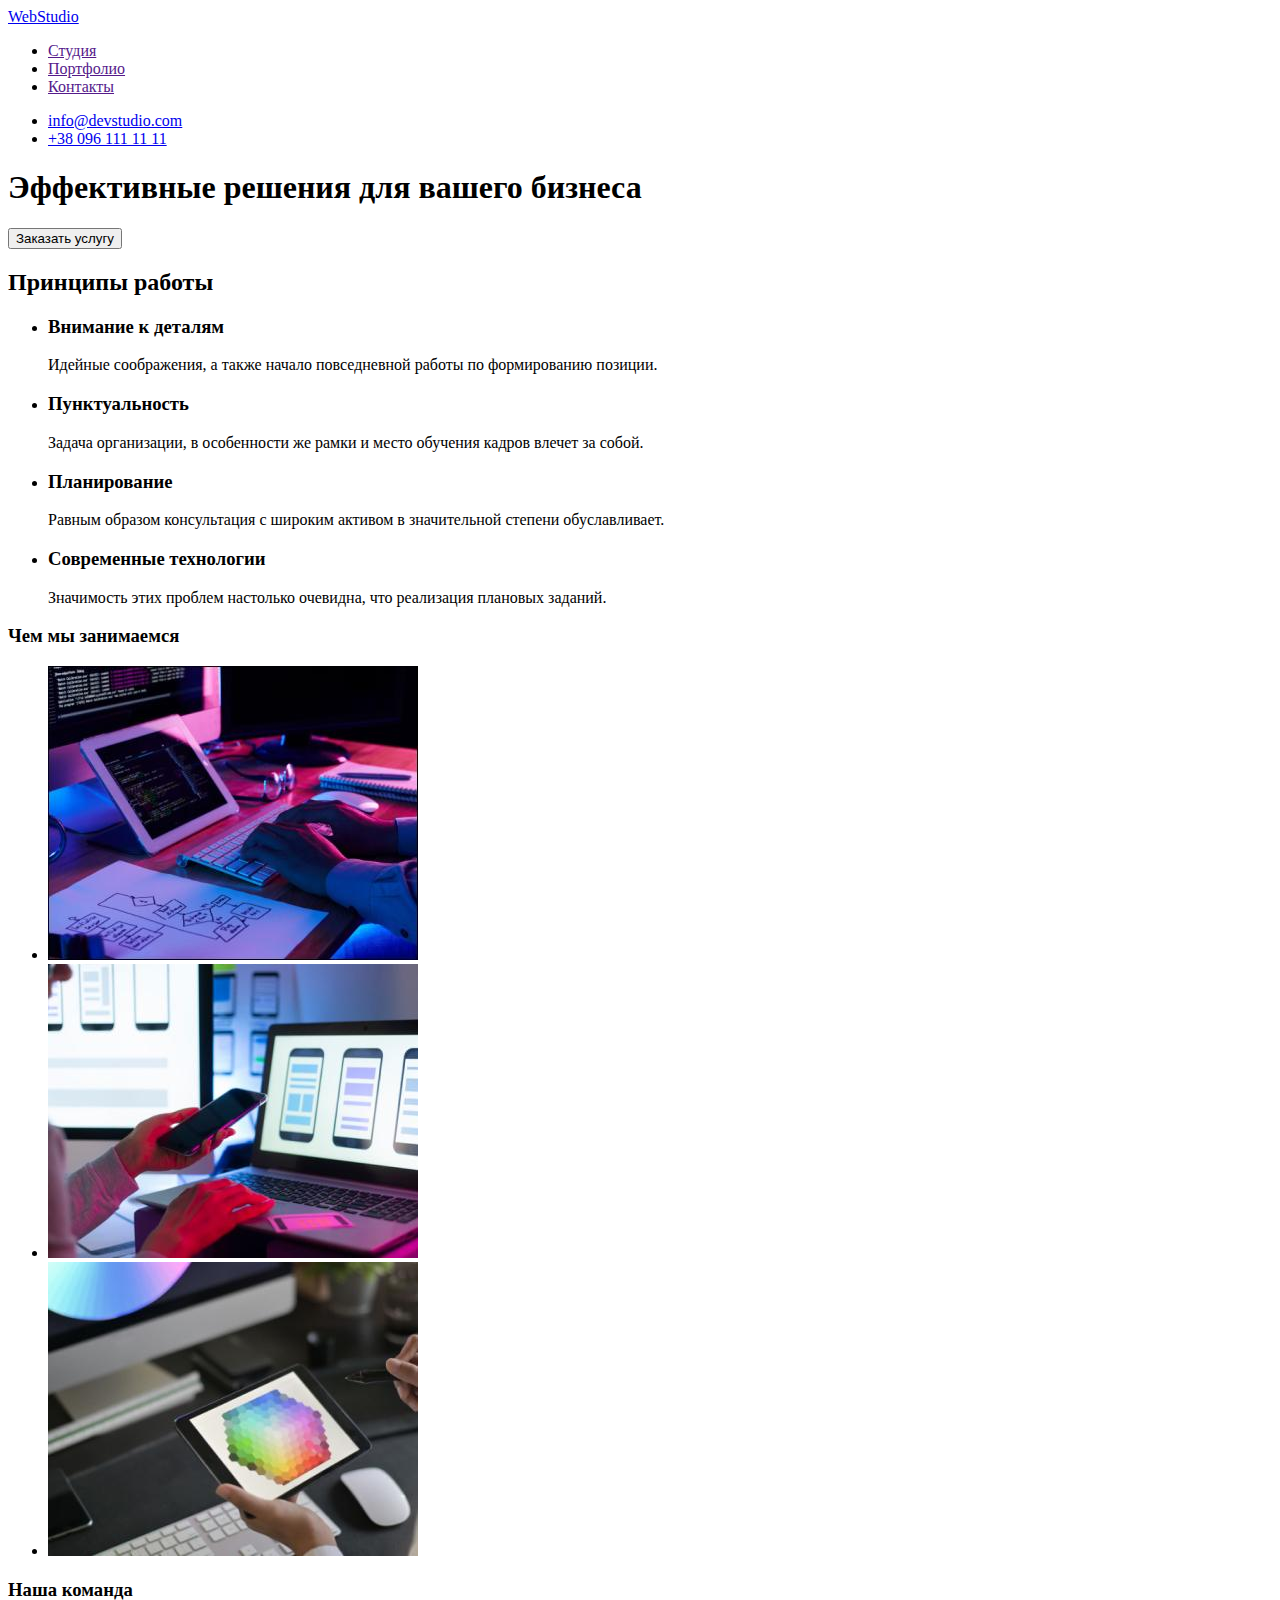
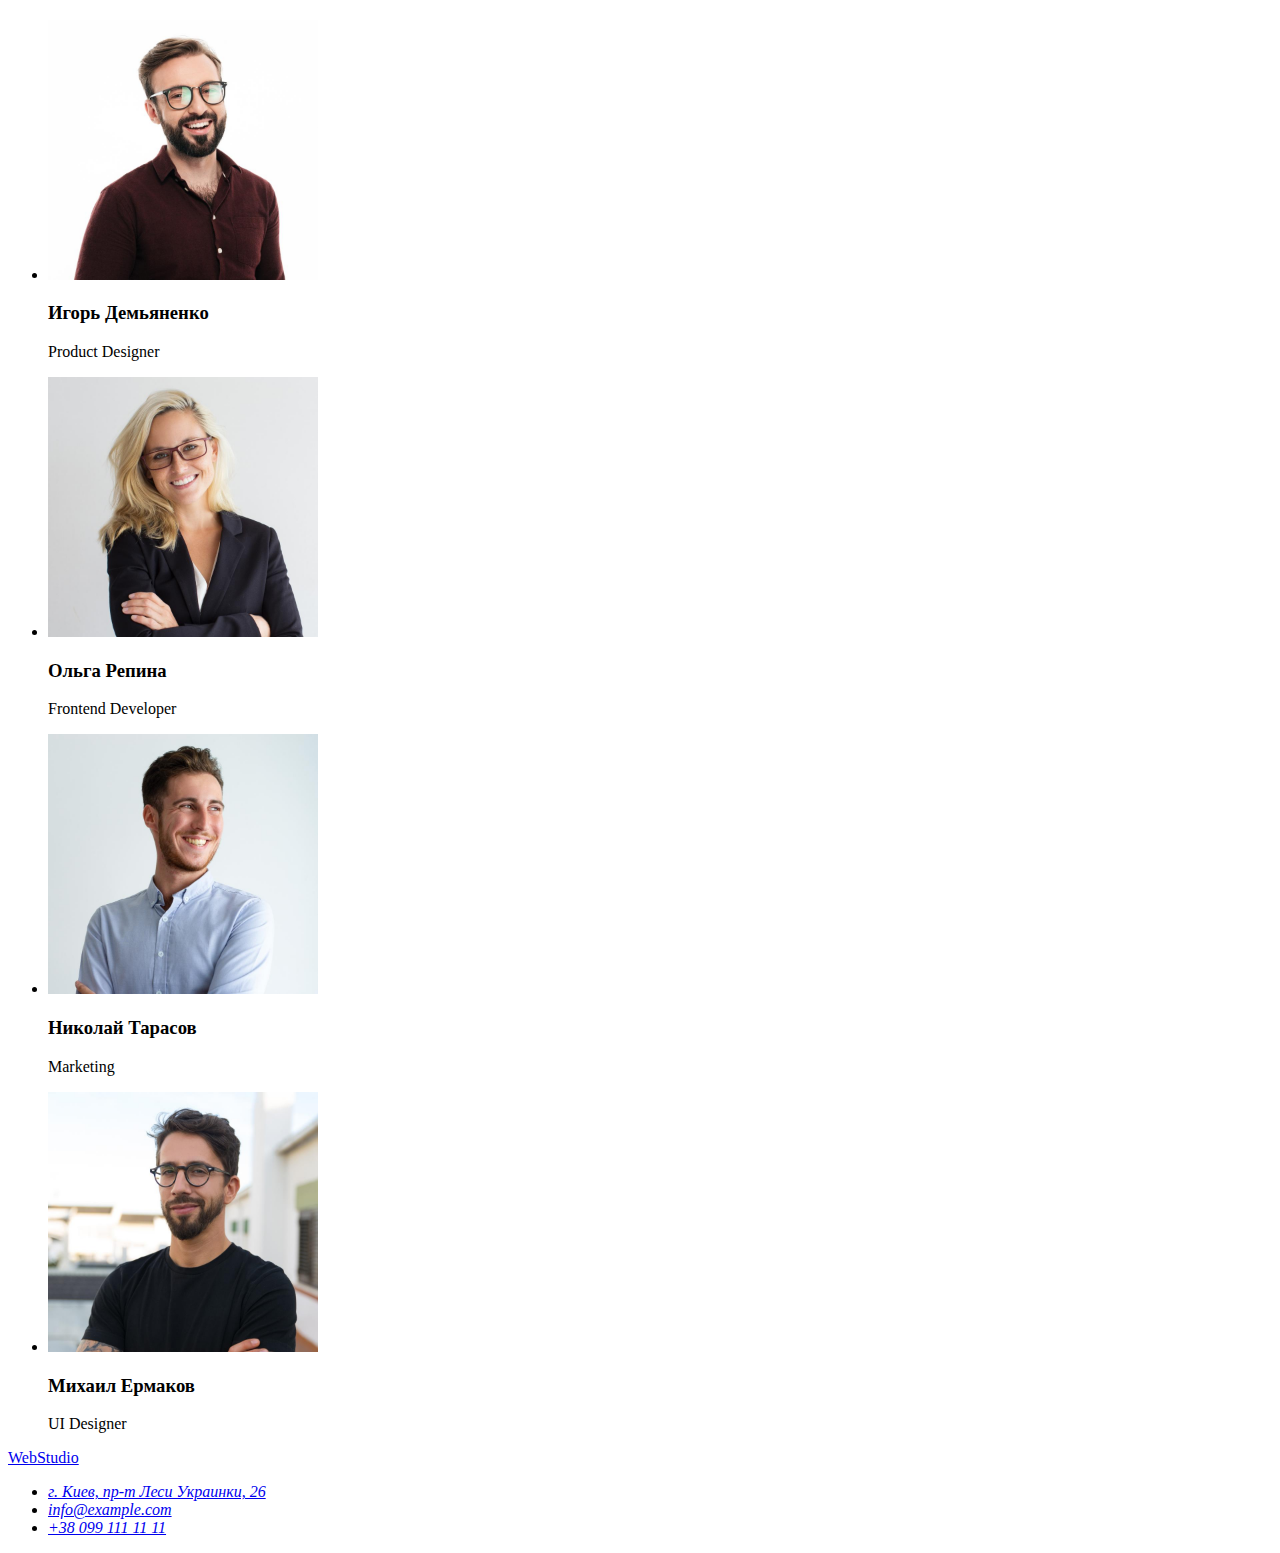
==== index.html @ 9451794c "Initial commit" ====
<!DOCTYPE html>
<html lang="rus">

<head>
    <meta http-equiv="X-UA-Compatible" content="IE=edge">
    <meta name="viewport" content="width=device-width, initial-scale=1.0">
    <meta charset="UTF-8">
    <title>goit-markup-hw-01</title>
</head>

<body>
    <!--Шапка-->
    <header>
        <nav>
            <a href="./index.html">WebStudio</a>
            <ul>
                <li><a href="">Студия</a></li>
                <li><a href="">Портфолио</a></li>
                <li><a href="">Контакты</a></li>
            </ul>
        </nav>

        <ul>
            <li><a href="mailto:info@devstudio.com">info@devstudio.com</a></li>
            <li><a href="tel:+380961111111">+38 096 111 11 11</a></li>
        </ul>
    </header>

    <main>
        <section>
            <h1>Эффективные решения для вашего бизнеса</h1>
            <button type="button">Заказать услугу</button>
        </section>

        <!-- качества -->

        <section>
            <h2>Принципы работы</h2>

            <ul>
                <li>
                    <h3>Внимание к деталям</h3>
                    <p>Идейные соображения, а также начало повседневной работы по формированию позиции.</p>
                </li>

                <li>
                    <h3>Пунктуальность</h3>
                    <p>Задача организации, в особенности же рамки и место обучения кадров влечет за собой.</p>
                </li>

                <li>
                    <h3>Планирование</h3>
                    <p>Равным образом консультация с широким активом в значительной степени обуславливает.</p>
                </li>

                <li>
                    <h3>Современные технологии</h3>
                    <p>Значимость этих проблем настолько очевидна, что реализация плановых заданий.</p>
                </li>

            </ul>
        </section>

        <!-- чем мы занимаемся -->
        <section>
            <h3>Чем мы занимаемся</h3>
            <ul>
                <li><img src="./images/img1.jpg" alt="веб приложения" width="370"> </li>
                <li><img src="./images/img2.jpg" alt="мобильные приложения" width="370"> </li>
                <li><img src="./images/img3.jpg" alt="дизайнерские решения" width="370"> </li>
            </ul>
        </section>

        <!-- наша команда -->
        <section>
            <h3>Наша команда</h3>
            <ul>
                <li>
                    <img src="./images/cardteam1.jpg" alt="Продукт дизайнер" width="270">
                    <h3>Игорь Демьяненко</h3>
                    <p>Product Designer</p>
                </li>

                <li>
                    <img src="./images/cardteam2.jpg" alt="Фронтэнд бэкэнд разработчик" width="270">
                    <h3>Ольга Репина</h3>
                    <p>Frontend Developer</p>
                </li>

                <li>
                    <img src="./images/cardteam3.jpg" alt="Маркетинг" width="270">
                    <h3>Николай Тарасов</h3>
                    <p>Marketing</p>
                </li>

                <li>
                    <img src="./images/cardteam4.jpg" alt="UI дизайнер" width="270">
                    <h3>Михаил Ермаков</h3>
                    <p>UI Designer</p>
                </li>
            </ul>
        </section>

    </main>
    <footer>
        <a href="./index.html">WebStudio</a>

        <address>
            <ul>
                <li><a href="https://goo.gl/maps/XhM94hMd3VPiRtqM8" target="_blank" rel="noreferrer noopener">г. Киев,
                        пр-т Леси Украинки, 26</a></li>
                <li><a href="mailto:info@example.com">info@example.com</a></li>
                <li><a href="tel:+380991111111">+38 099 111 11 11</a></li>
            </ul>
        </address>
    </footer>

</body>

</html>
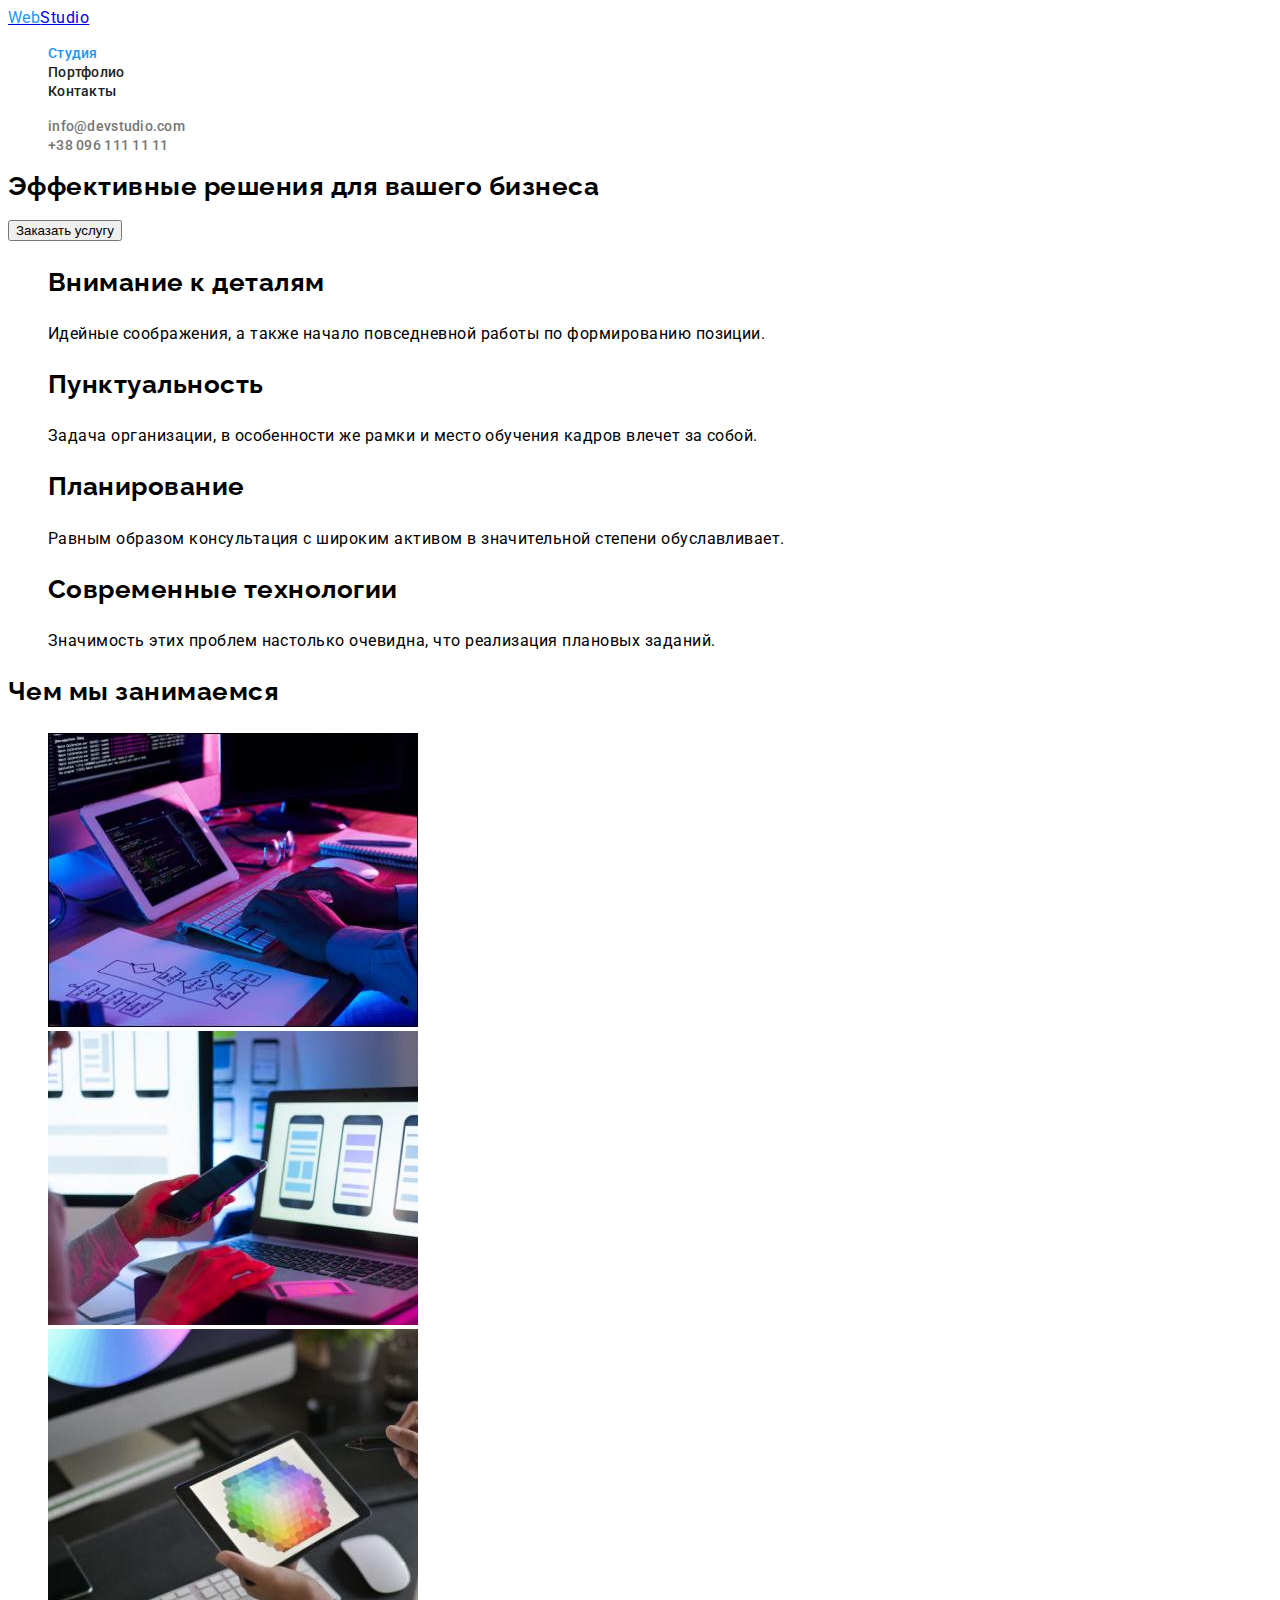
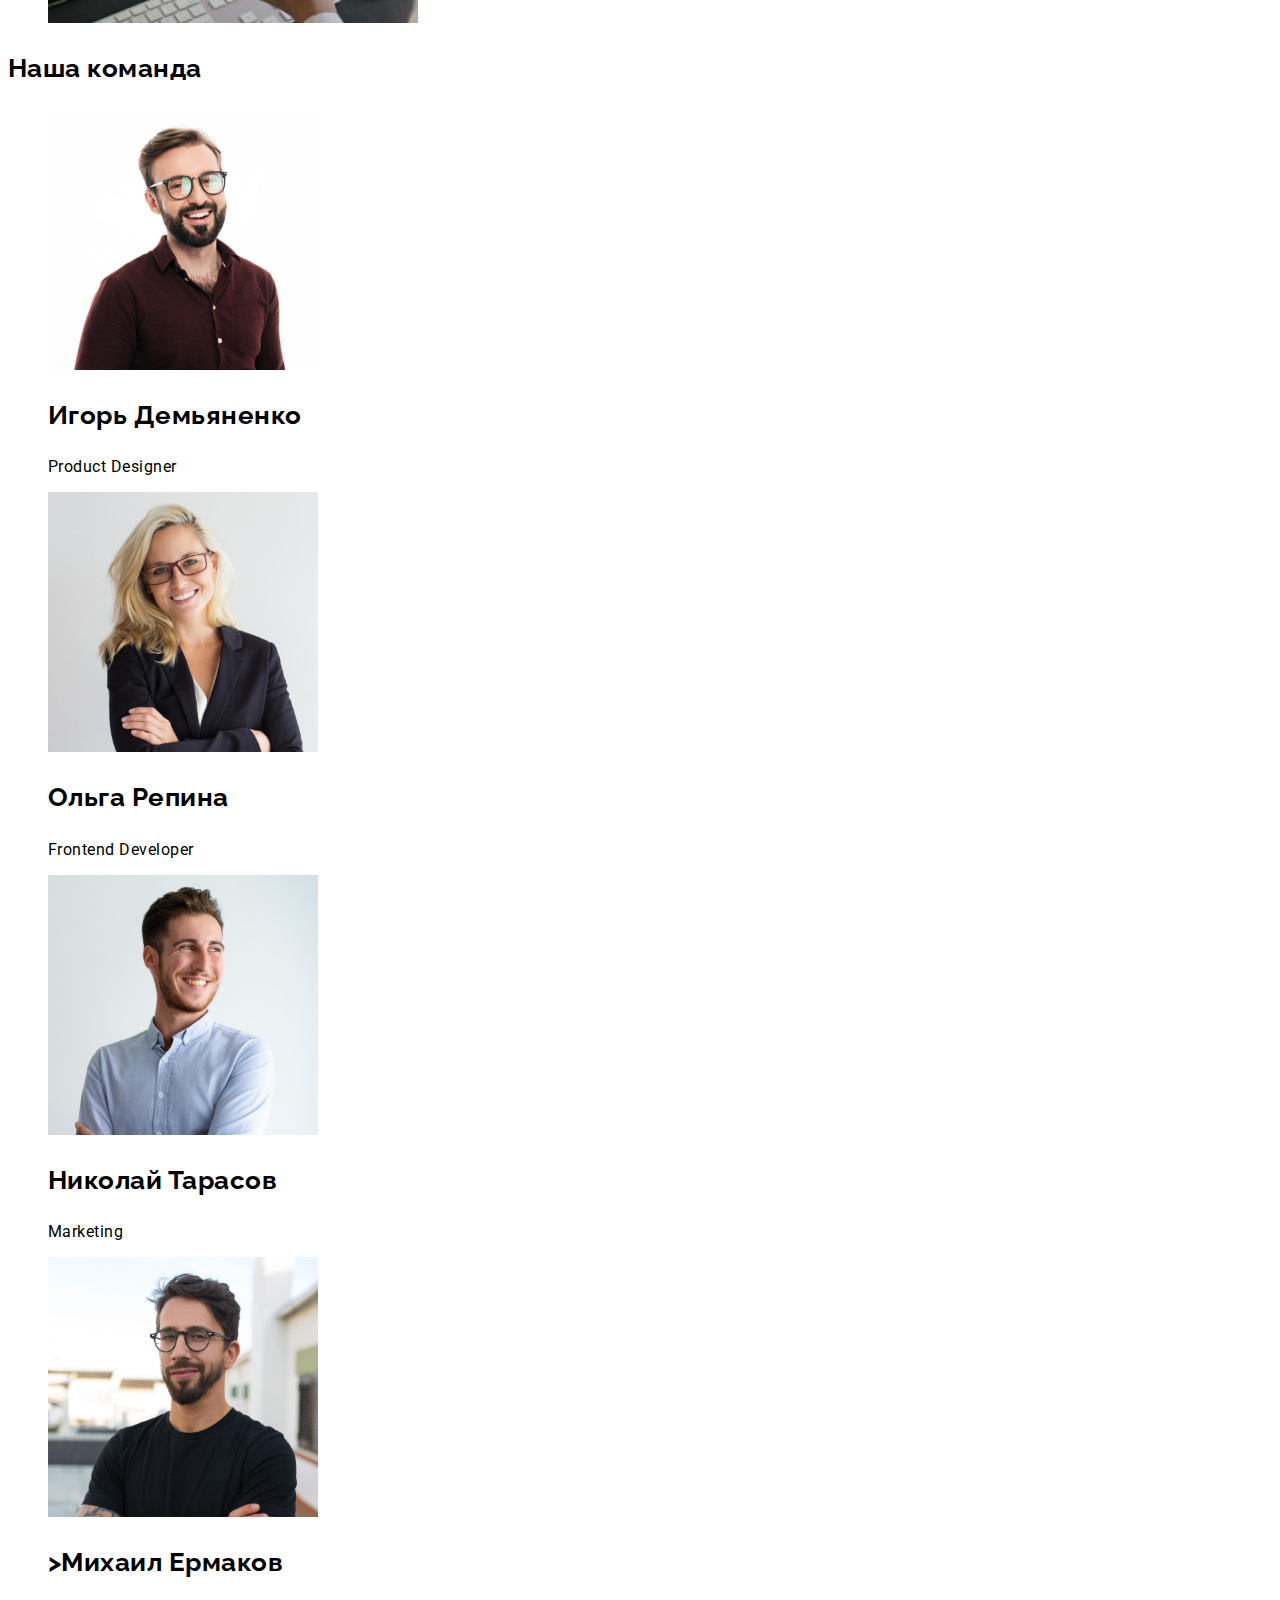
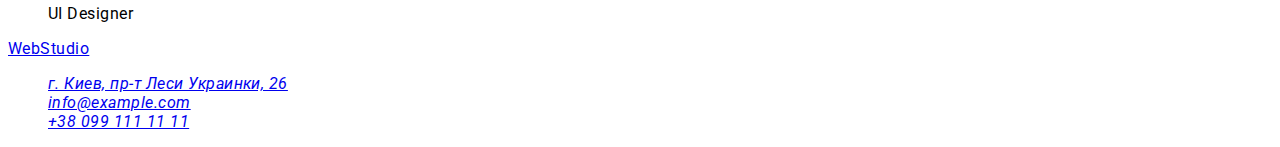
==== commit 71f51155: "css" ====
--- a/index.html
+++ b/index.html
@@ -5,39 +5,48 @@
     <meta http-equiv="X-UA-Compatible" content="IE=edge">
     <meta name="viewport" content="width=device-width, initial-scale=1.0">
     <meta charset="UTF-8">
-    <title>goit-markup-hw-01</title>
+    <title>WebStudio</title>
+    <!-- Шрифты -->
+    <link rel="preconnect" href="https://fonts.googleapis.com">
+    <link rel="preconnect" href="https://fonts.gstatic.com" crossorigin>
+    <link
+        href="https://fonts.googleapis.com/css2?family=Raleway:wght@700&family=Roboto:wght@400;500;700;900&display=swap"
+        rel="stylesheet">
+
+    <link rel="stylesheet" href="./styles/styles.css">
 </head>
 
 <body>
     <!--Шапка-->
-    <header>
+    <header class="header">
         <nav>
-            <a href="./index.html">WebStudio</a>
-            <ul>
-                <li><a href="">Студия</a></li>
-                <li><a href="">Портфолио</a></li>
-                <li><a href="">Контакты</a></li>
+            <a href="./index.html" class="logo"><span class="web">Web</span>Studio</a>
+            <ul class="site-nav list">
+                <li><a href="./index.html" class="link current">Студия</a></li>
+                <li><a href="./portfolio.html" class="link">Портфолио</a></li>
+                <li><a href="" class="link">Контакты</a></li>
             </ul>
         </nav>
 
-        <ul>
-            <li><a href="mailto:info@devstudio.com">info@devstudio.com</a></li>
-            <li><a href="tel:+380961111111">+38 096 111 11 11</a></li>
+        <ul class="contacts list">
+            <li><a href="mailto:info@devstudio.com" class="link">info@devstudio.com</a></li>
+            <li><a href="tel:+380961111111" class="link">+38 096 111 11 11</a></li>
         </ul>
     </header>
 
     <main>
-        <section>
+        <!-- Герой -->
+        <section class="hero">
             <h1>Эффективные решения для вашего бизнеса</h1>
             <button type="button">Заказать услугу</button>
         </section>
 
         <!-- качества -->
 
-        <section>
-            <h2>Принципы работы</h2>
+        <section class="section">
+            <h2 hidden>Принципы работы</h2>
 
-            <ul>
+            <ul class="list-works list">
                 <li>
                     <h3>Внимание к деталям</h3>
                     <p>Идейные соображения, а также начало повседневной работы по формированию позиции.</p>
@@ -62,9 +71,9 @@
         </section>
 
         <!-- чем мы занимаемся -->
-        <section>
-            <h3>Чем мы занимаемся</h3>
-            <ul>
+        <section class="section">
+            <h3 class="section-title">Чем мы занимаемся</h3>
+            <ul class="images list">
                 <li><img src="./images/img1.jpg" alt="веб приложения" width="370"> </li>
                 <li><img src="./images/img2.jpg" alt="мобильные приложения" width="370"> </li>
                 <li><img src="./images/img3.jpg" alt="дизайнерские решения" width="370"> </li>
@@ -72,30 +81,30 @@
         </section>
 
         <!-- наша команда -->
-        <section>
-            <h3>Наша команда</h3>
-            <ul>
+        <section class="section">
+            <h3 class="section-title">Наша команда</h3>
+            <ul class="our-team list">
                 <li>
                     <img src="./images/cardteam1.jpg" alt="Продукт дизайнер" width="270">
-                    <h3>Игорь Демьяненко</h3>
+                    <h3 class="section-title">Игорь Демьяненко</h3>
                     <p>Product Designer</p>
                 </li>
 
                 <li>
                     <img src="./images/cardteam2.jpg" alt="Фронтэнд бэкэнд разработчик" width="270">
-                    <h3>Ольга Репина</h3>
+                    <h3 class="section-title">Ольга Репина</h3>
                     <p>Frontend Developer</p>
                 </li>
 
                 <li>
                     <img src="./images/cardteam3.jpg" alt="Маркетинг" width="270">
-                    <h3>Николай Тарасов</h3>
+                    <h3 class="section-title">Николай Тарасов</h3>
                     <p>Marketing</p>
                 </li>
 
                 <li>
                     <img src="./images/cardteam4.jpg" alt="UI дизайнер" width="270">
-                    <h3>Михаил Ермаков</h3>
+                    <h3 class="section-title">>Михаил Ермаков</h3>
                     <p>UI Designer</p>
                 </li>
             </ul>
@@ -106,7 +115,7 @@
         <a href="./index.html">WebStudio</a>
 
         <address>
-            <ul>
+            <ul class="footer list">
                 <li><a href="https://goo.gl/maps/XhM94hMd3VPiRtqM8" target="_blank" rel="noreferrer noopener">г. Киев,
                         пр-т Леси Украинки, 26</a></li>
                 <li><a href="mailto:info@example.com">info@example.com</a></li>
--- a/styles/styles.css
+++ b/styles/styles.css
@@ -0,0 +1,73 @@
+:root {
+  --primary-text-color: #757575;
+  --title-text-color: #212121;
+  --current-color: #2196f3;
+  --accent-color: #2717e4;
+  --background-white-color: #ffffff;
+  --background-color: #2f303a;
+  --bg-color-button: ;
+  --text-black: #000000;
+}
+body {
+  font-family: 'Roboto', sans-serif;
+  letter-spacing: 0.03em;
+  background: #ffffff;
+}
+
+h1, h2, h3, h4, h5, h6
+/* Logo */
+
+.logo {
+  font-family: 'Raleway', sans-serif;
+  font-weight: 700;
+  font-size: 26px;
+  line-height: 1.2;
+  color: var(--text-black);
+  text-decoration: none;
+}
+
+.web {
+  color: #2196f3;
+}
+
+/* site nav */
+
+.site-nav .link {
+  color: var(--title-text-color);
+  font-weight: 500;
+  font-size: 14px;
+  line-height: 1.14;
+  letter-spacing: 0.02em;
+  text-decoration: none;
+}
+
+.list {
+  list-style: none;
+}
+
+.site-nav .link:hover,
+.site-nav .link:focus {
+  color: var(--accent-color);
+}
+
+.site-nav .current {
+  color: var(--current-color);
+}
+
+/* Contacts */
+
+.contacts .link {
+  color: var(--primary-text-color);
+  font-weight: 500;
+  font-size: 14px;
+  line-height: 1.14;
+  letter-spacing: 0.02em;
+  text-decoration: none;
+}
+
+.contacts .link:hover,
+.contacts .link:focus {
+  color: var(--accent-color);
+}
+
+/* Герой */
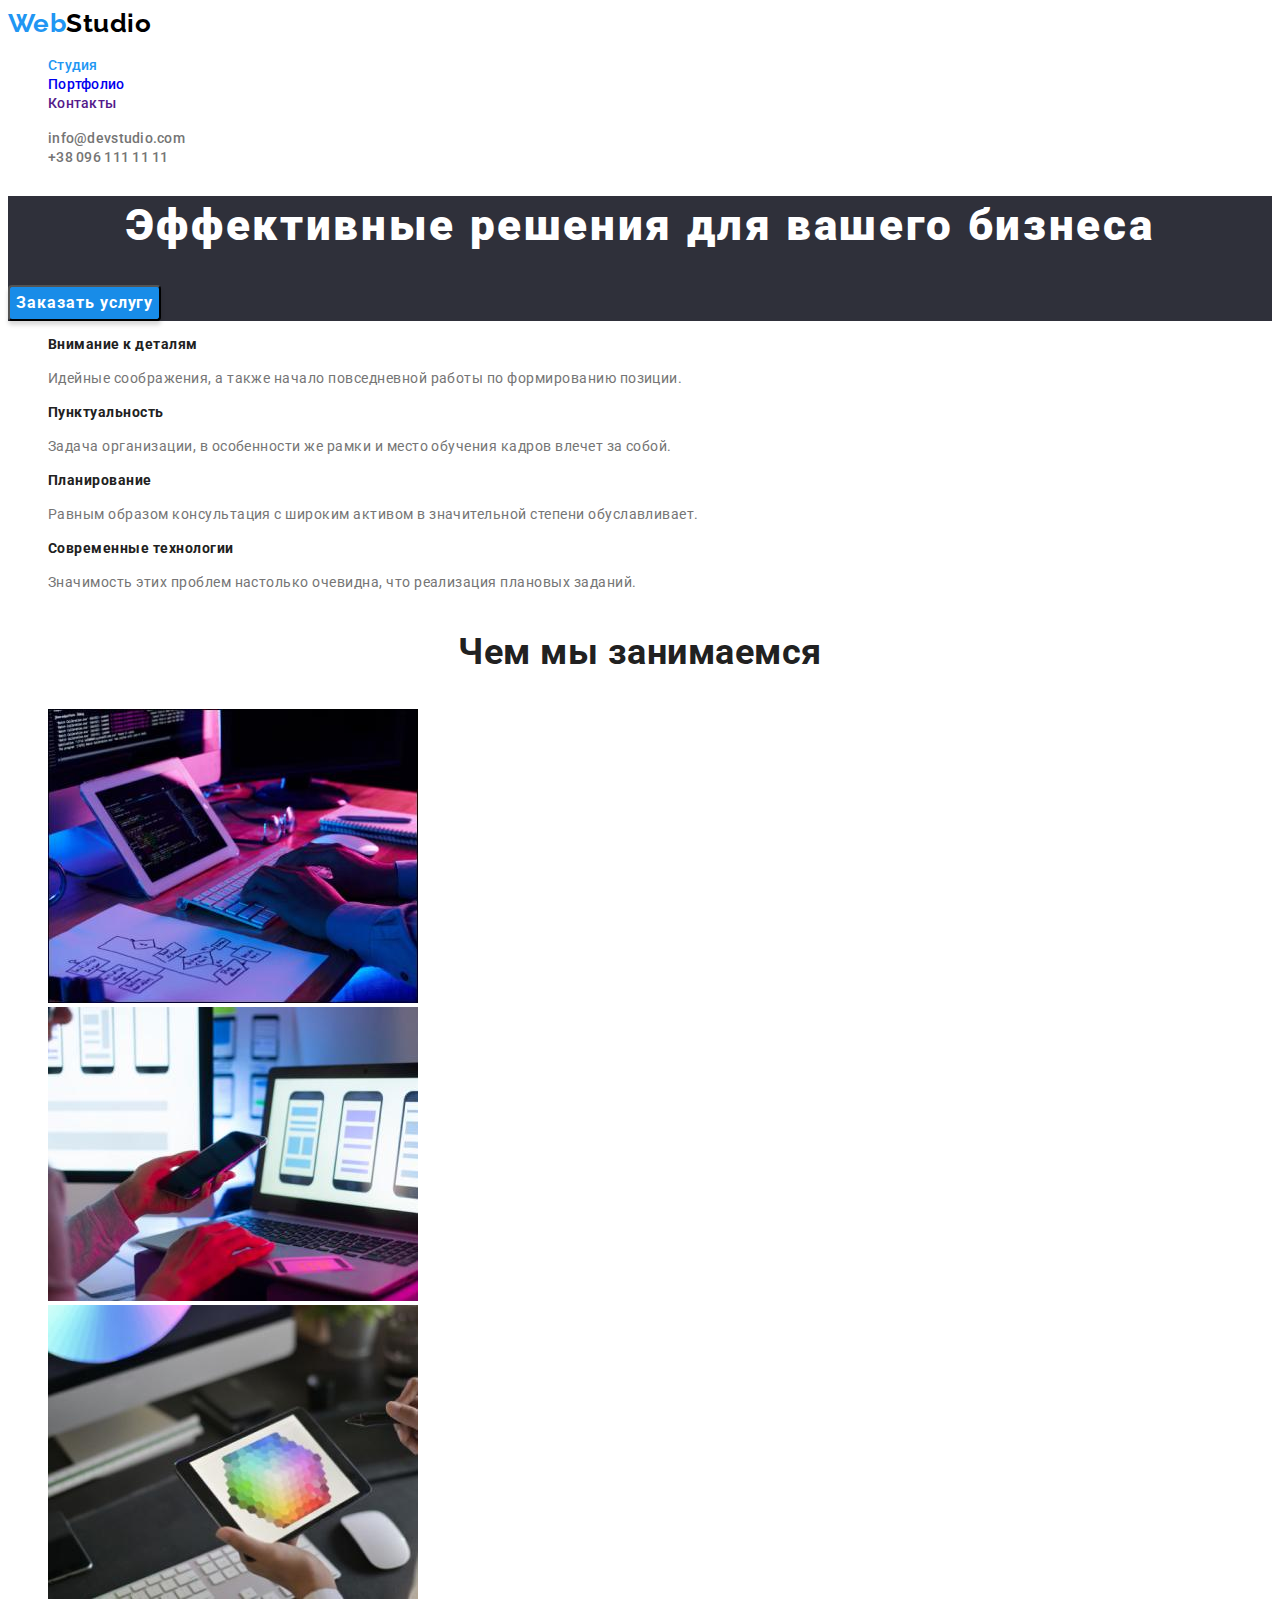
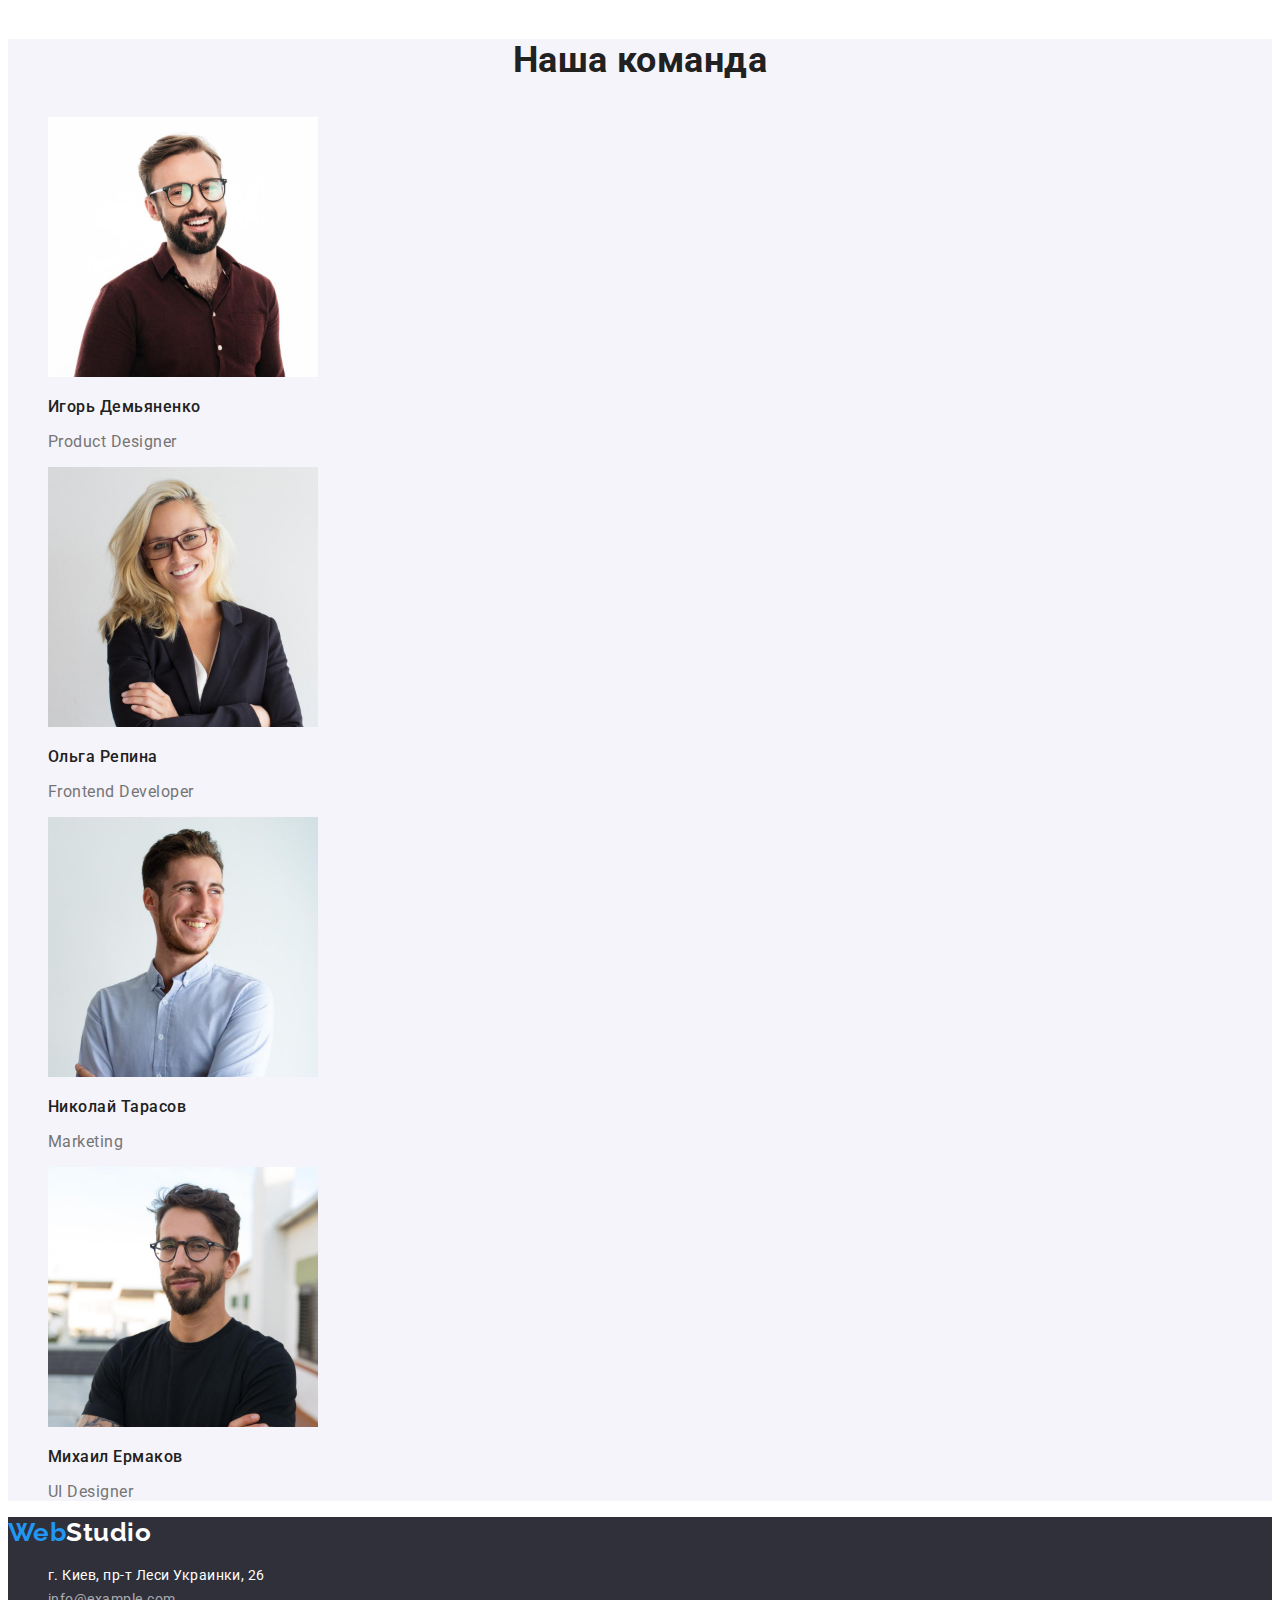
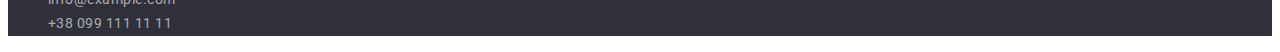
==== commit 8ec2a543: "webstudio fin" ====
--- a/index.html
+++ b/index.html
@@ -37,8 +37,8 @@
     <main>
         <!-- Герой -->
         <section class="hero">
-            <h1>Эффективные решения для вашего бизнеса</h1>
-            <button type="button">Заказать услугу</button>
+            <h1 class="hero-title">Эффективные решения для вашего бизнеса</h1>
+            <button type="button" class="button">Заказать услугу</button>
         </section>
 
         <!-- качества -->
@@ -48,31 +48,34 @@
 
             <ul class="list-works list">
                 <li>
-                    <h3>Внимание к деталям</h3>
-                    <p>Идейные соображения, а также начало повседневной работы по формированию позиции.</p>
+                    <h3 class="section-title">Внимание к деталям</h3>
+                    <p class="title">Идейные соображения, а также начало повседневной работы по формированию позиции.
+                    </p>
                 </li>
 
                 <li>
-                    <h3>Пунктуальность</h3>
-                    <p>Задача организации, в особенности же рамки и место обучения кадров влечет за собой.</p>
+                    <h3 class="section-title">Пунктуальность</h3>
+                    <p class="title">Задача организации, в особенности же рамки и место обучения кадров влечет за собой.
+                    </p>
                 </li>
 
                 <li>
-                    <h3>Планирование</h3>
-                    <p>Равным образом консультация с широким активом в значительной степени обуславливает.</p>
+                    <h3 class="section-title">Планирование</h3>
+                    <p class="title">Равным образом консультация с широким активом в значительной степени обуславливает.
+                    </p>
                 </li>
 
                 <li>
-                    <h3>Современные технологии</h3>
-                    <p>Значимость этих проблем настолько очевидна, что реализация плановых заданий.</p>
+                    <h3 class="section-title">Современные технологии</h3>
+                    <p class="title">Значимость этих проблем настолько очевидна, что реализация плановых заданий.</p>
                 </li>
 
             </ul>
         </section>
 
         <!-- чем мы занимаемся -->
-        <section class="section">
-            <h3 class="section-title">Чем мы занимаемся</h3>
+        <section class="featurs">
+            <h3 class="featurs-title">Чем мы занимаемся</h3>
             <ul class="images list">
                 <li><img src="./images/img1.jpg" alt="веб приложения" width="370"> </li>
                 <li><img src="./images/img2.jpg" alt="мобильные приложения" width="370"> </li>
@@ -81,45 +84,49 @@
         </section>
 
         <!-- наша команда -->
-        <section class="section">
-            <h3 class="section-title">Наша команда</h3>
+        <section class="team">
+            <h3 class="team-title">Наша команда</h3>
             <ul class="our-team list">
                 <li>
                     <img src="./images/cardteam1.jpg" alt="Продукт дизайнер" width="270">
-                    <h3 class="section-title">Игорь Демьяненко</h3>
-                    <p>Product Designer</p>
+                    <h3 class="team-member">Игорь Демьяненко</h3>
+                    <p class="position">Product Designer</p>
                 </li>
 
                 <li>
                     <img src="./images/cardteam2.jpg" alt="Фронтэнд бэкэнд разработчик" width="270">
-                    <h3 class="section-title">Ольга Репина</h3>
-                    <p>Frontend Developer</p>
+                    <h3 class="team-member">Ольга Репина</h3>
+                    <p class="position">Frontend Developer</p>
                 </li>
 
                 <li>
                     <img src="./images/cardteam3.jpg" alt="Маркетинг" width="270">
-                    <h3 class="section-title">Николай Тарасов</h3>
-                    <p>Marketing</p>
+                    <h3 class="team-member">Николай Тарасов</h3>
+                    <p class="position">Marketing</p>
                 </li>
 
                 <li>
                     <img src="./images/cardteam4.jpg" alt="UI дизайнер" width="270">
-                    <h3 class="section-title">>Михаил Ермаков</h3>
-                    <p>UI Designer</p>
+                    <h3 class="team-member">Михаил Ермаков</h3>
+                    <p class="position">UI Designer</p>
                 </li>
             </ul>
         </section>
 
     </main>
-    <footer>
-        <a href="./index.html">WebStudio</a>
 
-        <address>
-            <ul class="footer list">
-                <li><a href="https://goo.gl/maps/XhM94hMd3VPiRtqM8" target="_blank" rel="noreferrer noopener">г. Киев,
+    <!-- footer -->
+
+    <footer class="footer">
+        <a href="./index.html" class="logo-footer"><span class="web">Web</span>Studio</a>
+
+        <address class="address">
+            <ul class="address-list list">
+                <li><a href="https://goo.gl/maps/XhM94hMd3VPiRtqM8" class="map" target="_blank"
+                        rel="noreferrer noopener">г. Киев,
                         пр-т Леси Украинки, 26</a></li>
-                <li><a href="mailto:info@example.com">info@example.com</a></li>
-                <li><a href="tel:+380991111111">+38 099 111 11 11</a></li>
+                <li><a href="mailto:info@example.com" class="mail-tel">info@example.com</a></li>
+                <li><a href="tel:+380991111111" class="mail-tel">+38 099 111 11 11</a></li>
             </ul>
         </address>
     </footer>
--- a/styles/styles.css
+++ b/styles/styles.css
@@ -3,18 +3,19 @@
   --title-text-color: #212121;
   --current-color: #2196f3;
   --accent-color: #2717e4;
-  --background-white-color: #ffffff;
+  --white-color: #ffffff;
   --background-color: #2f303a;
   --bg-color-button: ;
+  --background-team: #f5f4fa;
   --text-black: #000000;
 }
 body {
   font-family: 'Roboto', sans-serif;
   letter-spacing: 0.03em;
-  background: #ffffff;
+  color: var(--title-text-color);
+  background-color: #ffffff;
 }
 
-h1, h2, h3, h4, h5, h6
 /* Logo */
 
 .logo {
@@ -33,7 +34,6 @@
 /* site nav */
 
 .site-nav .link {
-  color: var(--title-text-color);
   font-weight: 500;
   font-size: 14px;
   line-height: 1.14;
@@ -70,4 +70,112 @@
   color: var(--accent-color);
 }
 
-/* Герой */
+/* Hero */
+
+.hero {
+  background-color: var(--background-color);
+}
+
+.hero-title {
+  font-weight: 900;
+  font-size: 44px;
+  line-height: 1.36;
+  letter-spacing: 0.06em;
+  text-align: center;
+  color: var(--white-color);
+}
+
+.button {
+  font-family: 'Roboto';
+  font-style: normal;
+  font-weight: 700;
+  font-size: 16px;
+  line-height: 1.88;
+  letter-spacing: 0.06em;
+  color: var(--white-color);
+  background-color: #188ce8;
+  box-shadow: 0px 4px 4px rgba(0, 0, 0, 0.15);
+  border-radius: 4px;
+}
+
+/* section */
+
+.section-title {
+  font-size: 14px;
+  line-height: 1.14;
+}
+
+.title {
+  font-size: 14px;
+  line-height: 1.71;
+  color: var(--primary-text-color);
+}
+
+/* featurs */
+
+.featurs-title,
+.team-title {
+  font-weight: 700;
+  font-size: 36px;
+  line-height: 1.17;
+  text-align: center;
+}
+
+/* Team */
+
+.team {
+  background-color: var(--background-team);
+}
+
+.team-member {
+  font-weight: 500;
+  font-size: 16px;
+  line-height: 1.19;
+}
+
+.position {
+  font-size: 16px;
+  line-height: 1.19;
+  color: var(--primary-text-color);
+}
+
+/* footer */
+
+.footer {
+  background-color: var(--background-color);
+}
+
+.logo-footer {
+  font-family: 'Raleway', sans-serif;
+  font-weight: 700;
+  font-size: 26px;
+  line-height: 1.2;
+  color: var(--white-color);
+  text-decoration: none;
+}
+
+.address-list .map {
+  font-style: normal;
+  font-size: 14px;
+  line-height: 1.71;
+  color: var(--white-color);
+  text-decoration: none;
+}
+
+.address-list .map:hover,
+.address-list .map:focus {
+  color: var(--accent-color);
+}
+
+.address-list .mail-tel {
+  font-style: normal;
+  font-size: 14px;
+  line-height: 1.71;
+  color: rgba(255, 255, 255, 0.6);
+  text-decoration: none;
+}
+
+.address-list .mail-tel:hover,
+.address-list .mail-tel:focus {
+  color: var(--accent-color);
+}
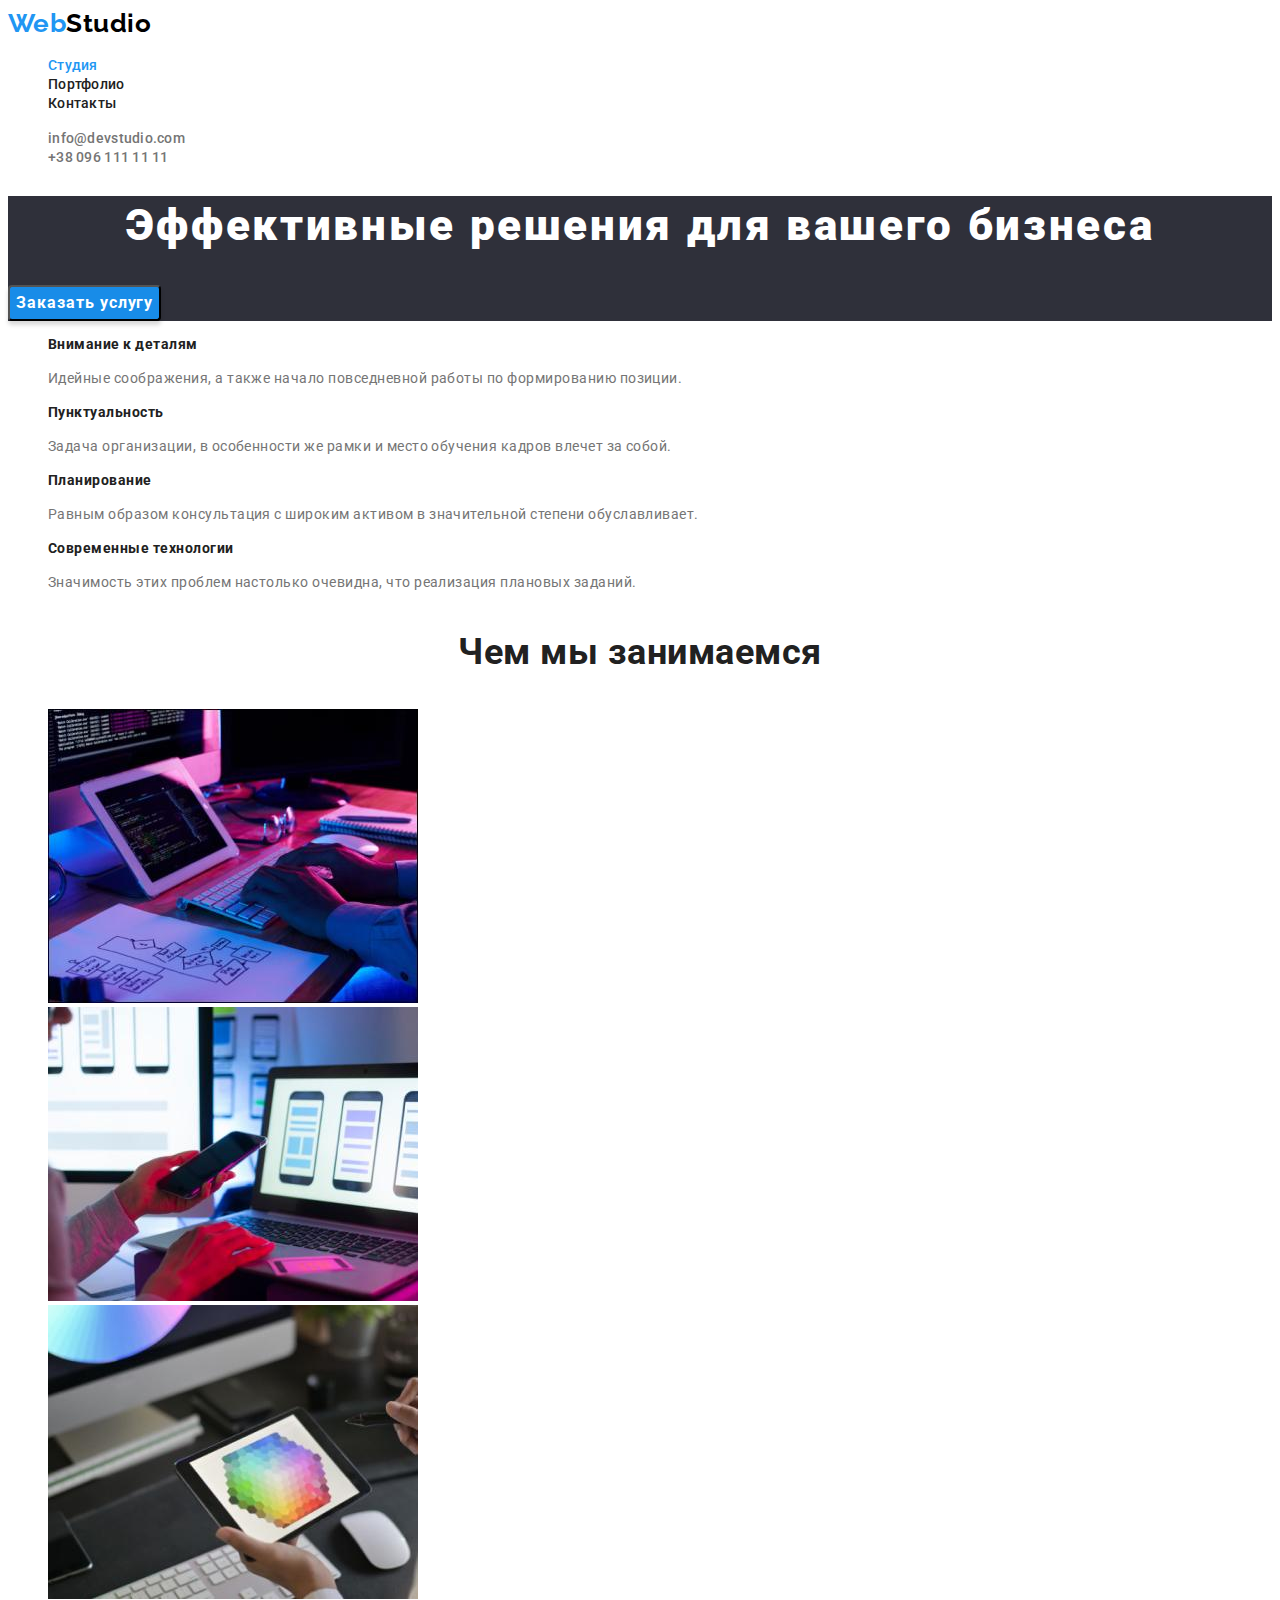
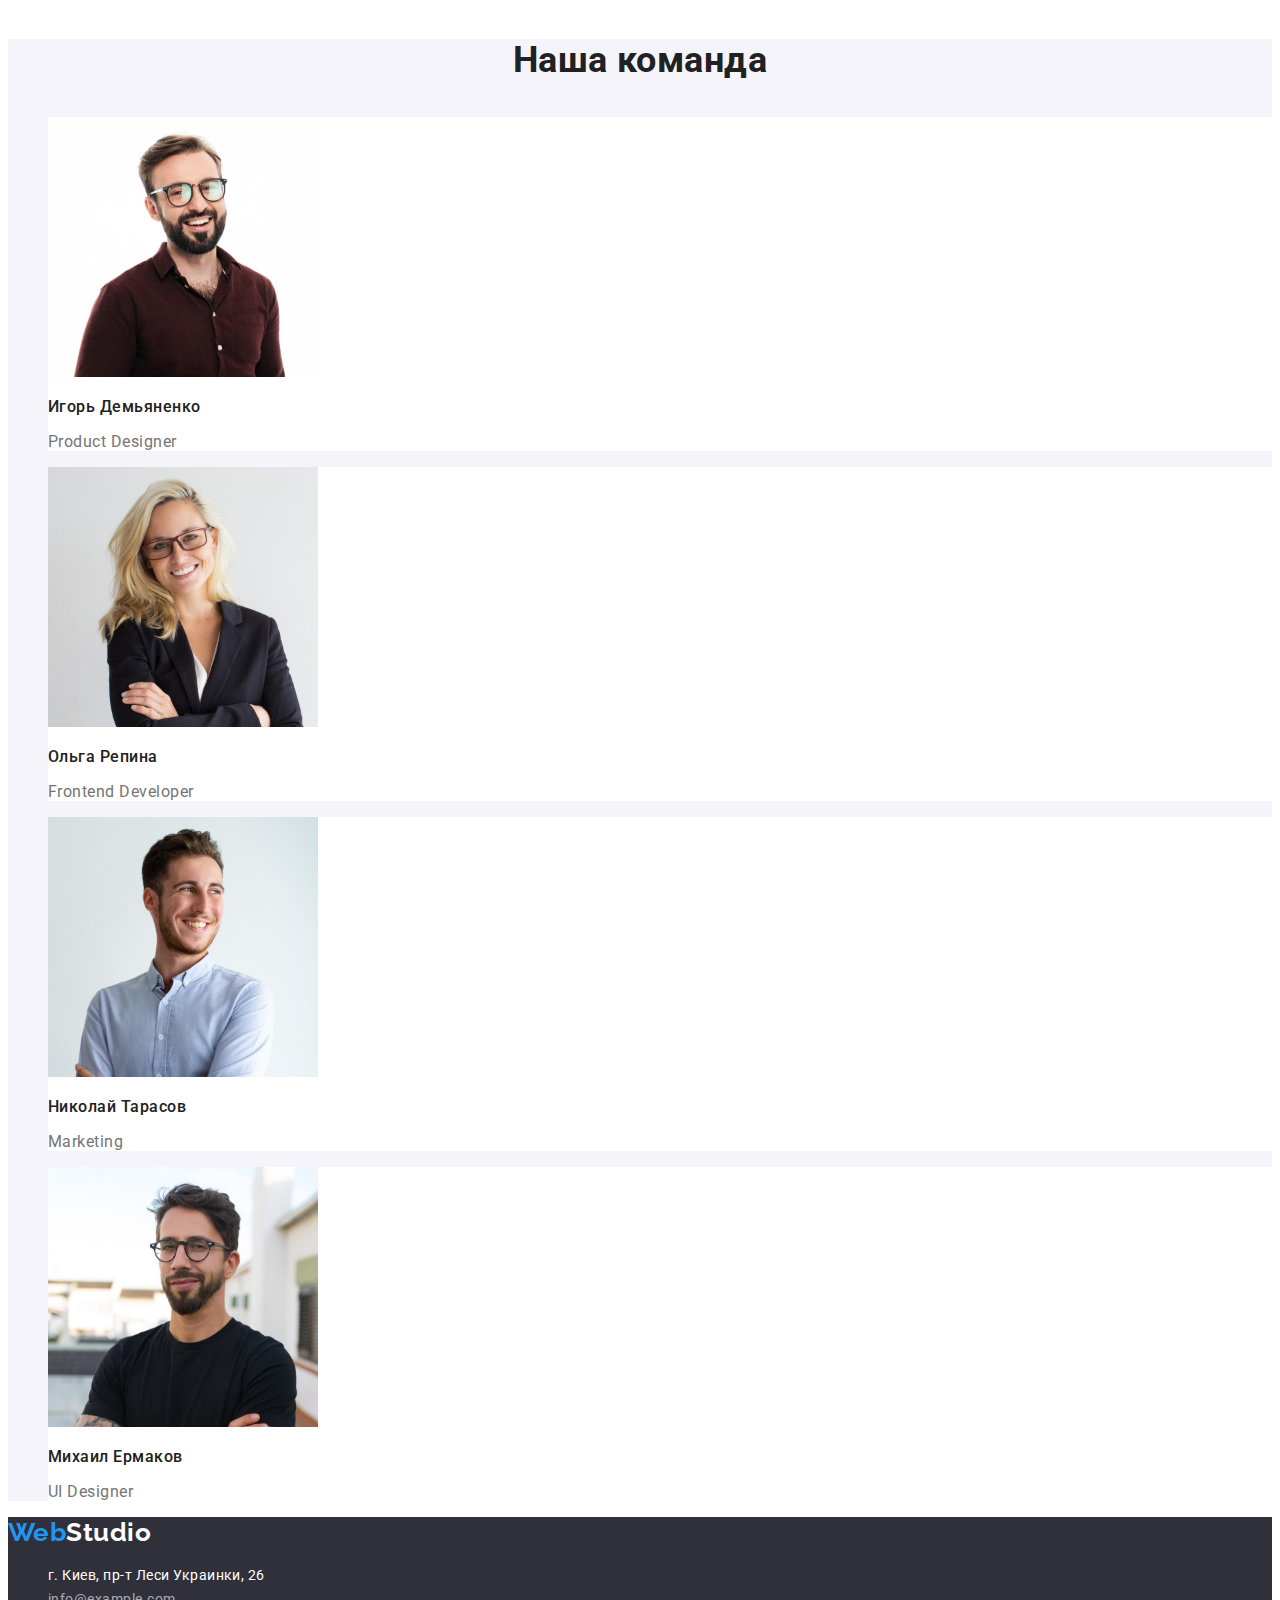
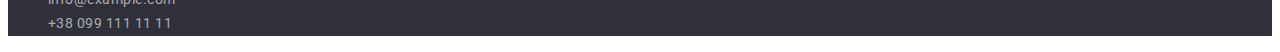
==== commit acfc999c: "port" ====
--- a/index.html
+++ b/index.html
@@ -87,25 +87,25 @@
         <section class="team">
             <h3 class="team-title">Наша команда</h3>
             <ul class="our-team list">
-                <li>
+                <li class="image-list">
                     <img src="./images/cardteam1.jpg" alt="Продукт дизайнер" width="270">
                     <h3 class="team-member">Игорь Демьяненко</h3>
                     <p class="position">Product Designer</p>
                 </li>
 
-                <li>
+                <li class="image-list">
                     <img src="./images/cardteam2.jpg" alt="Фронтэнд бэкэнд разработчик" width="270">
                     <h3 class="team-member">Ольга Репина</h3>
                     <p class="position">Frontend Developer</p>
                 </li>
 
-                <li>
+                <li class="image-list">
                     <img src="./images/cardteam3.jpg" alt="Маркетинг" width="270">
                     <h3 class="team-member">Николай Тарасов</h3>
                     <p class="position">Marketing</p>
                 </li>
 
-                <li>
+                <li class="image-list">
                     <img src="./images/cardteam4.jpg" alt="UI дизайнер" width="270">
                     <h3 class="team-member">Михаил Ермаков</h3>
                     <p class="position">UI Designer</p>
--- a/styles/styles.css
+++ b/styles/styles.css
@@ -5,9 +5,10 @@
   --accent-color: #2717e4;
   --white-color: #ffffff;
   --background-color: #2f303a;
-  --bg-color-button: ;
-  --background-team: #f5f4fa;
+  --bg-color-button: #188ce8;
+  --background-team-buttons: #f5f4fa;
   --text-black: #000000;
+  --mail-tel-color: rgba(255, 255, 255, 0.6);
 }
 body {
   font-family: 'Roboto', sans-serif;
@@ -38,6 +39,7 @@
   font-size: 14px;
   line-height: 1.14;
   letter-spacing: 0.02em;
+  color: var(--title-text-color);
   text-decoration: none;
 }
 
@@ -62,6 +64,7 @@
   font-size: 14px;
   line-height: 1.14;
   letter-spacing: 0.02em;
+
   text-decoration: none;
 }
 
@@ -93,7 +96,7 @@
   line-height: 1.88;
   letter-spacing: 0.06em;
   color: var(--white-color);
-  background-color: #188ce8;
+  background-color: var(--bg-color-button);
   box-shadow: 0px 4px 4px rgba(0, 0, 0, 0.15);
   border-radius: 4px;
 }
@@ -124,9 +127,12 @@
 /* Team */
 
 .team {
-  background-color: var(--background-team);
-}
-
+  background-color: var(--background-team-buttons);
+}
+
+.image-list {
+  background-color: var(--white-color);
+}
 .team-member {
   font-weight: 500;
   font-size: 16px;
@@ -171,7 +177,7 @@
   font-style: normal;
   font-size: 14px;
   line-height: 1.71;
-  color: rgba(255, 255, 255, 0.6);
+  color: var(--mail-tel-color);
   text-decoration: none;
 }
 
@@ -179,3 +185,20 @@
 .address-list .mail-tel:focus {
   color: var(--accent-color);
 }
+
+/* Портфолио */
+
+.button-filter {
+  font-weight: 500;
+  font-size: 16px;
+  line-height: 1.62;
+  text-align: center;
+  border-radius: 4px;
+  color: var(--title-text-color);
+  background-color: var(--background-team-buttons);
+}
+
+.button-filter:hover,
+.button-filter:focus {
+  background-color: var(--current-color);
+}
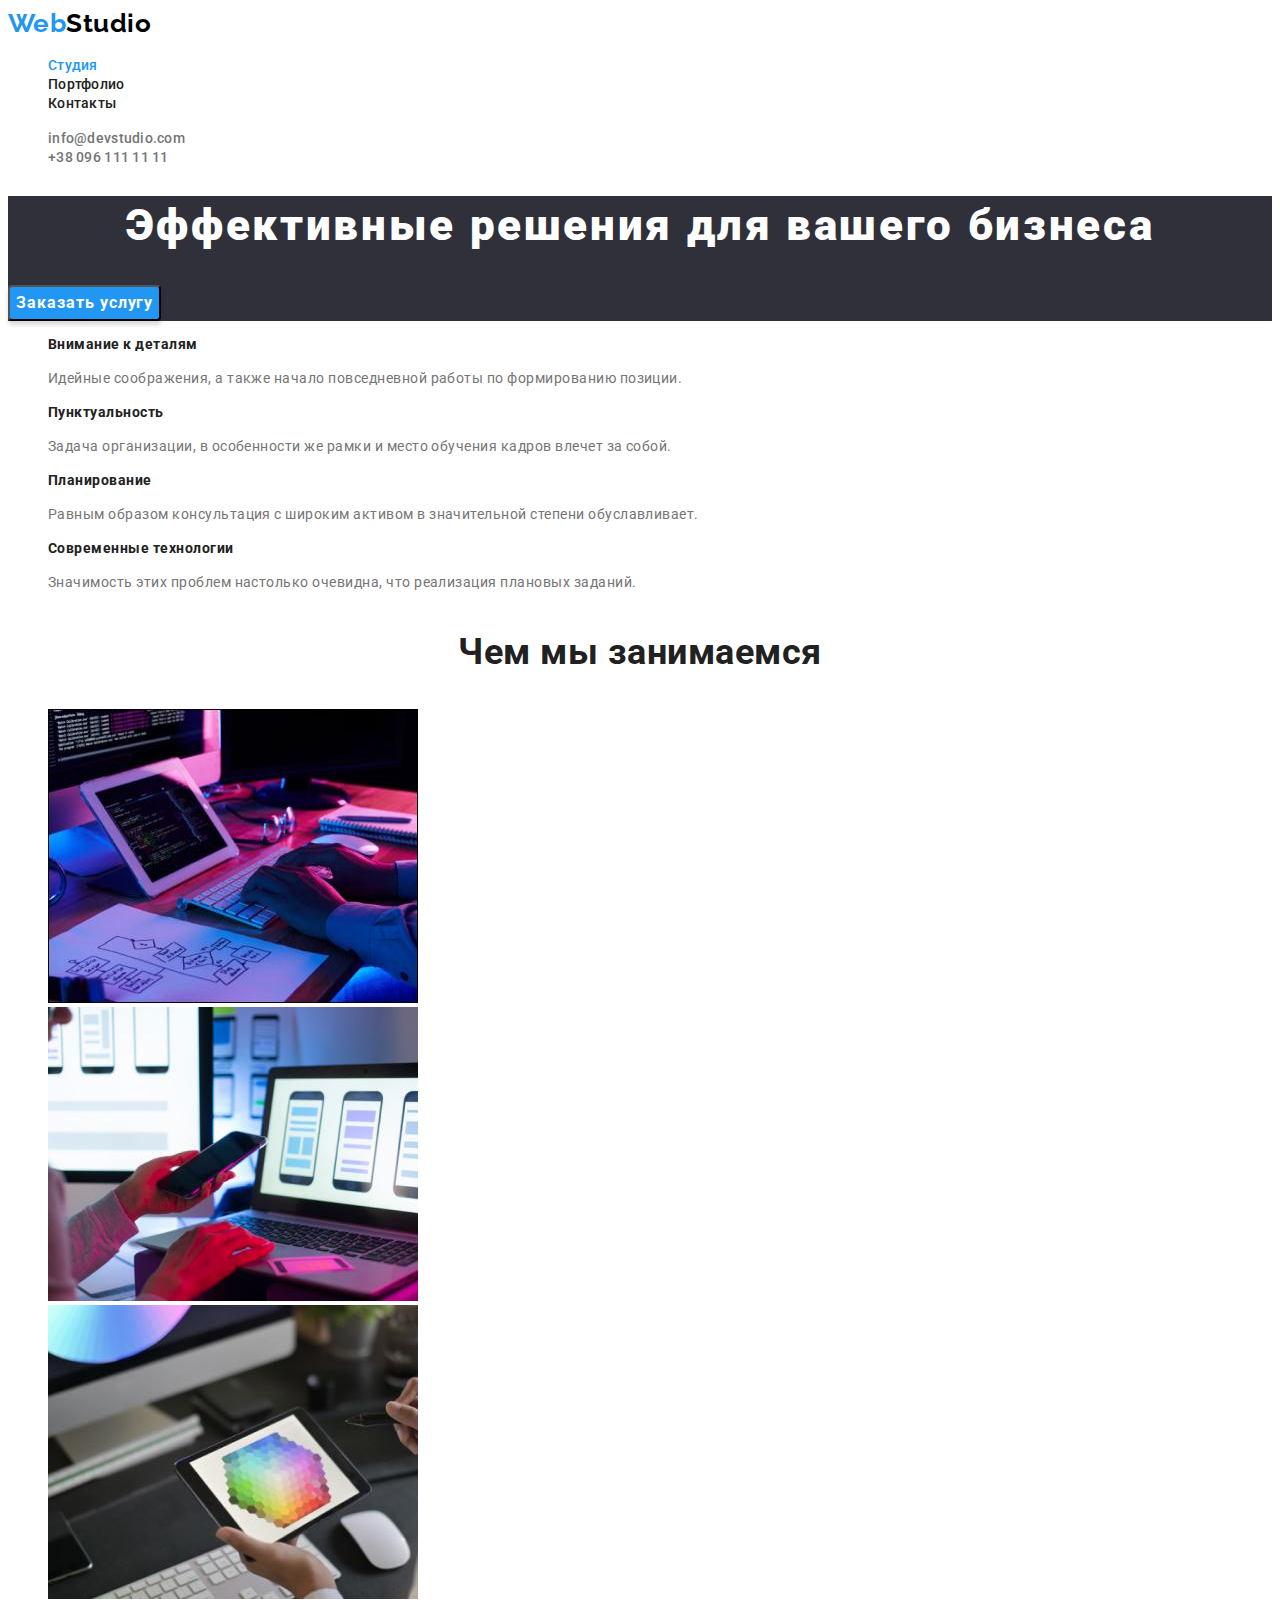
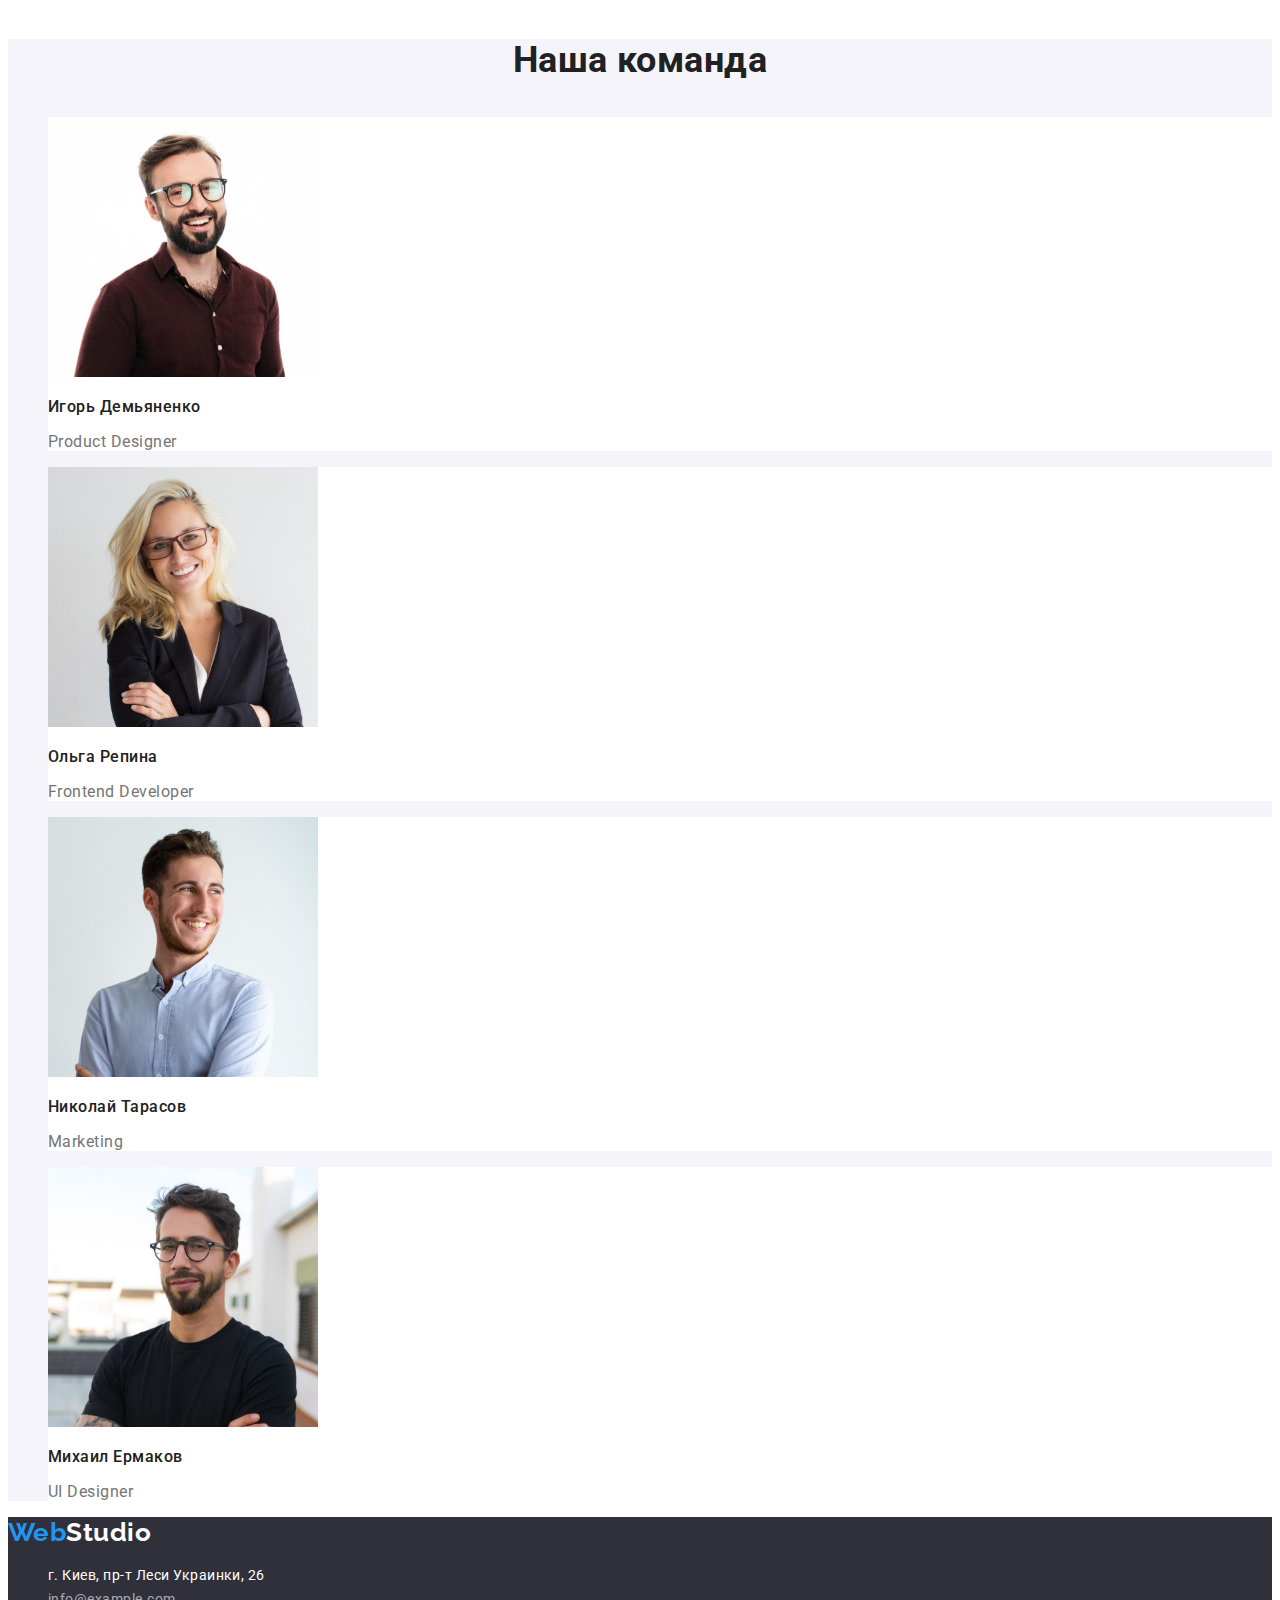
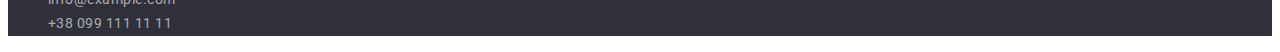
==== commit 76d4b193: "hw2 done" ====
--- a/index.html
+++ b/index.html
@@ -1,5 +1,5 @@
 <!DOCTYPE html>
-<html lang="rus">
+<html lang="ru">
 
 <head>
     <meta http-equiv="X-UA-Compatible" content="IE=edge">
--- a/styles/styles.css
+++ b/styles/styles.css
@@ -89,16 +89,21 @@
 }
 
 .button {
-  font-family: 'Roboto';
-  font-style: normal;
+  font-family: inherit;
+  /* font-style: normal; */
   font-weight: 700;
   font-size: 16px;
   line-height: 1.88;
   letter-spacing: 0.06em;
   color: var(--white-color);
-  background-color: var(--bg-color-button);
+  background-color: var(--current-color);
   box-shadow: 0px 4px 4px rgba(0, 0, 0, 0.15);
   border-radius: 4px;
+}
+
+.button:hover,
+.button:focus {
+  background-color: var(--bg-color-button);
 }
 
 /* section */
@@ -202,3 +207,7 @@
 .button-filter:focus {
   background-color: var(--current-color);
 }
+
+.project {
+  background-color: var(--white-color);
+}
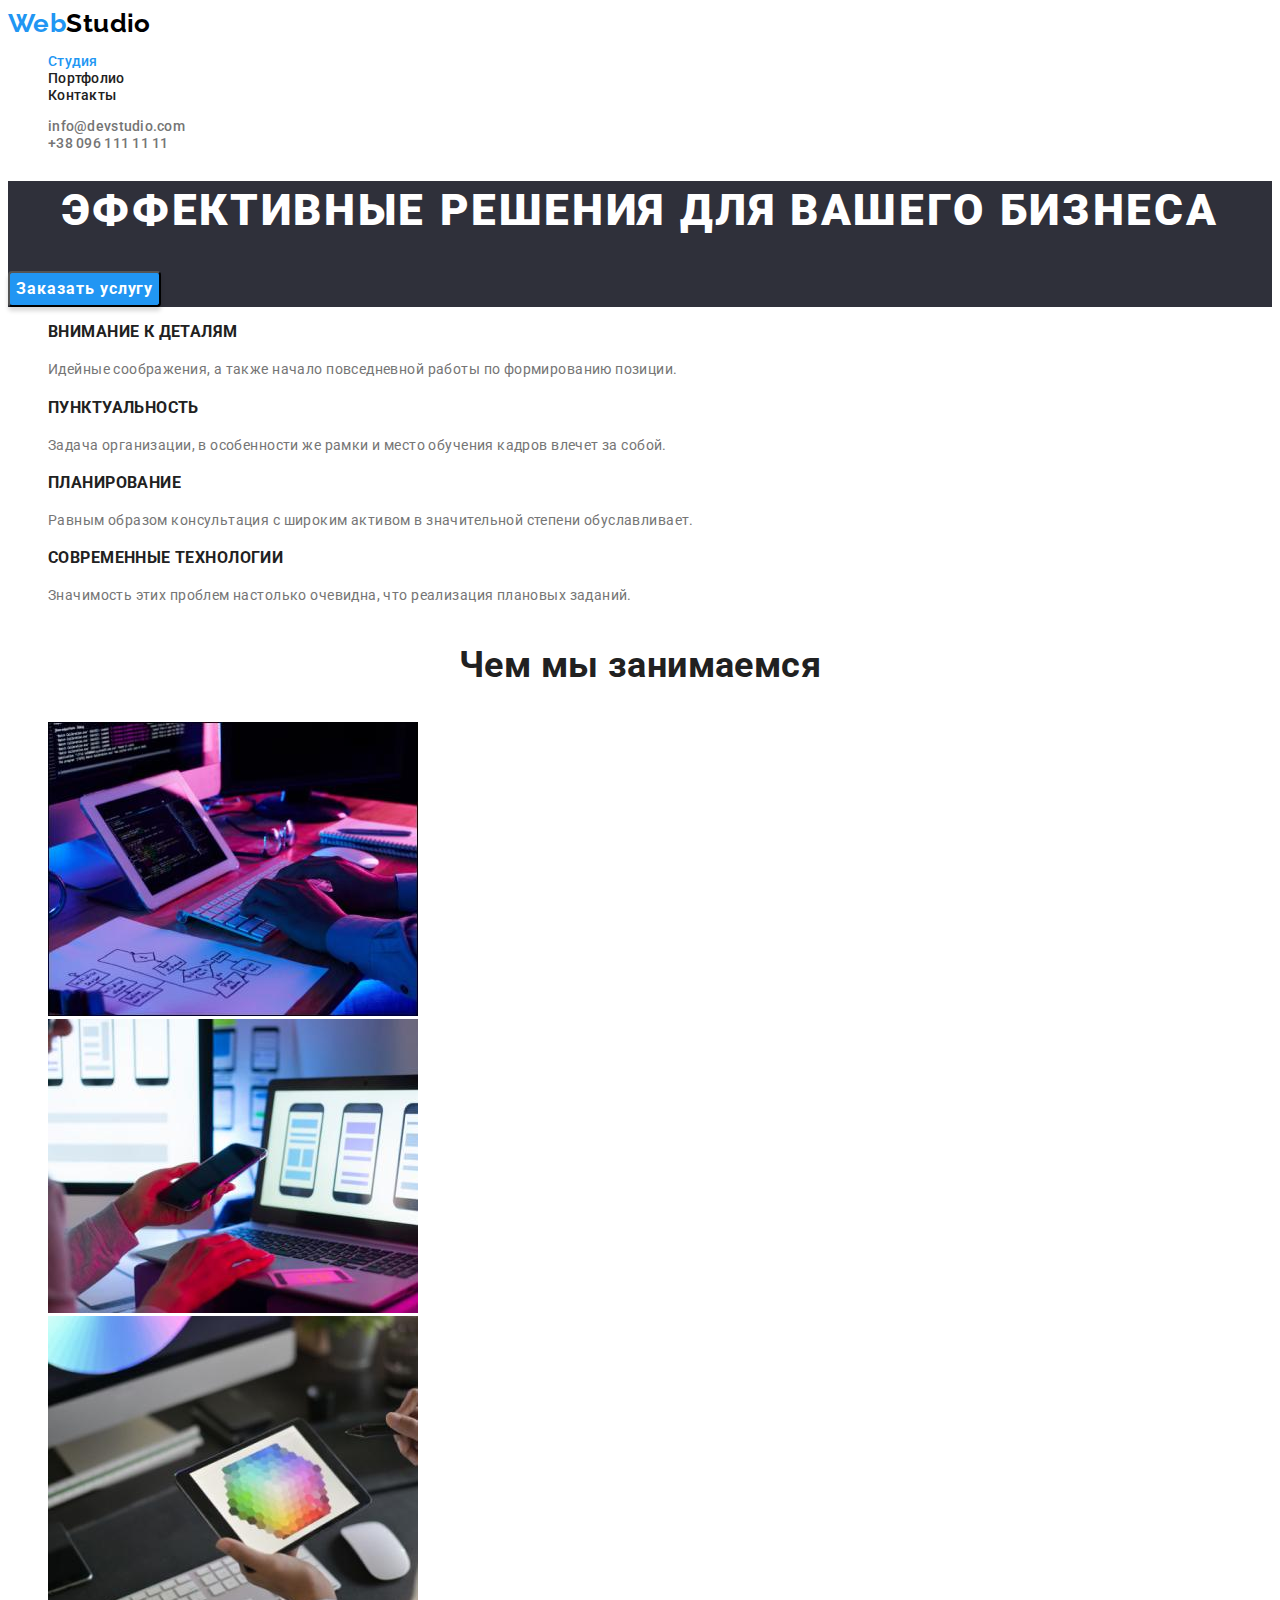
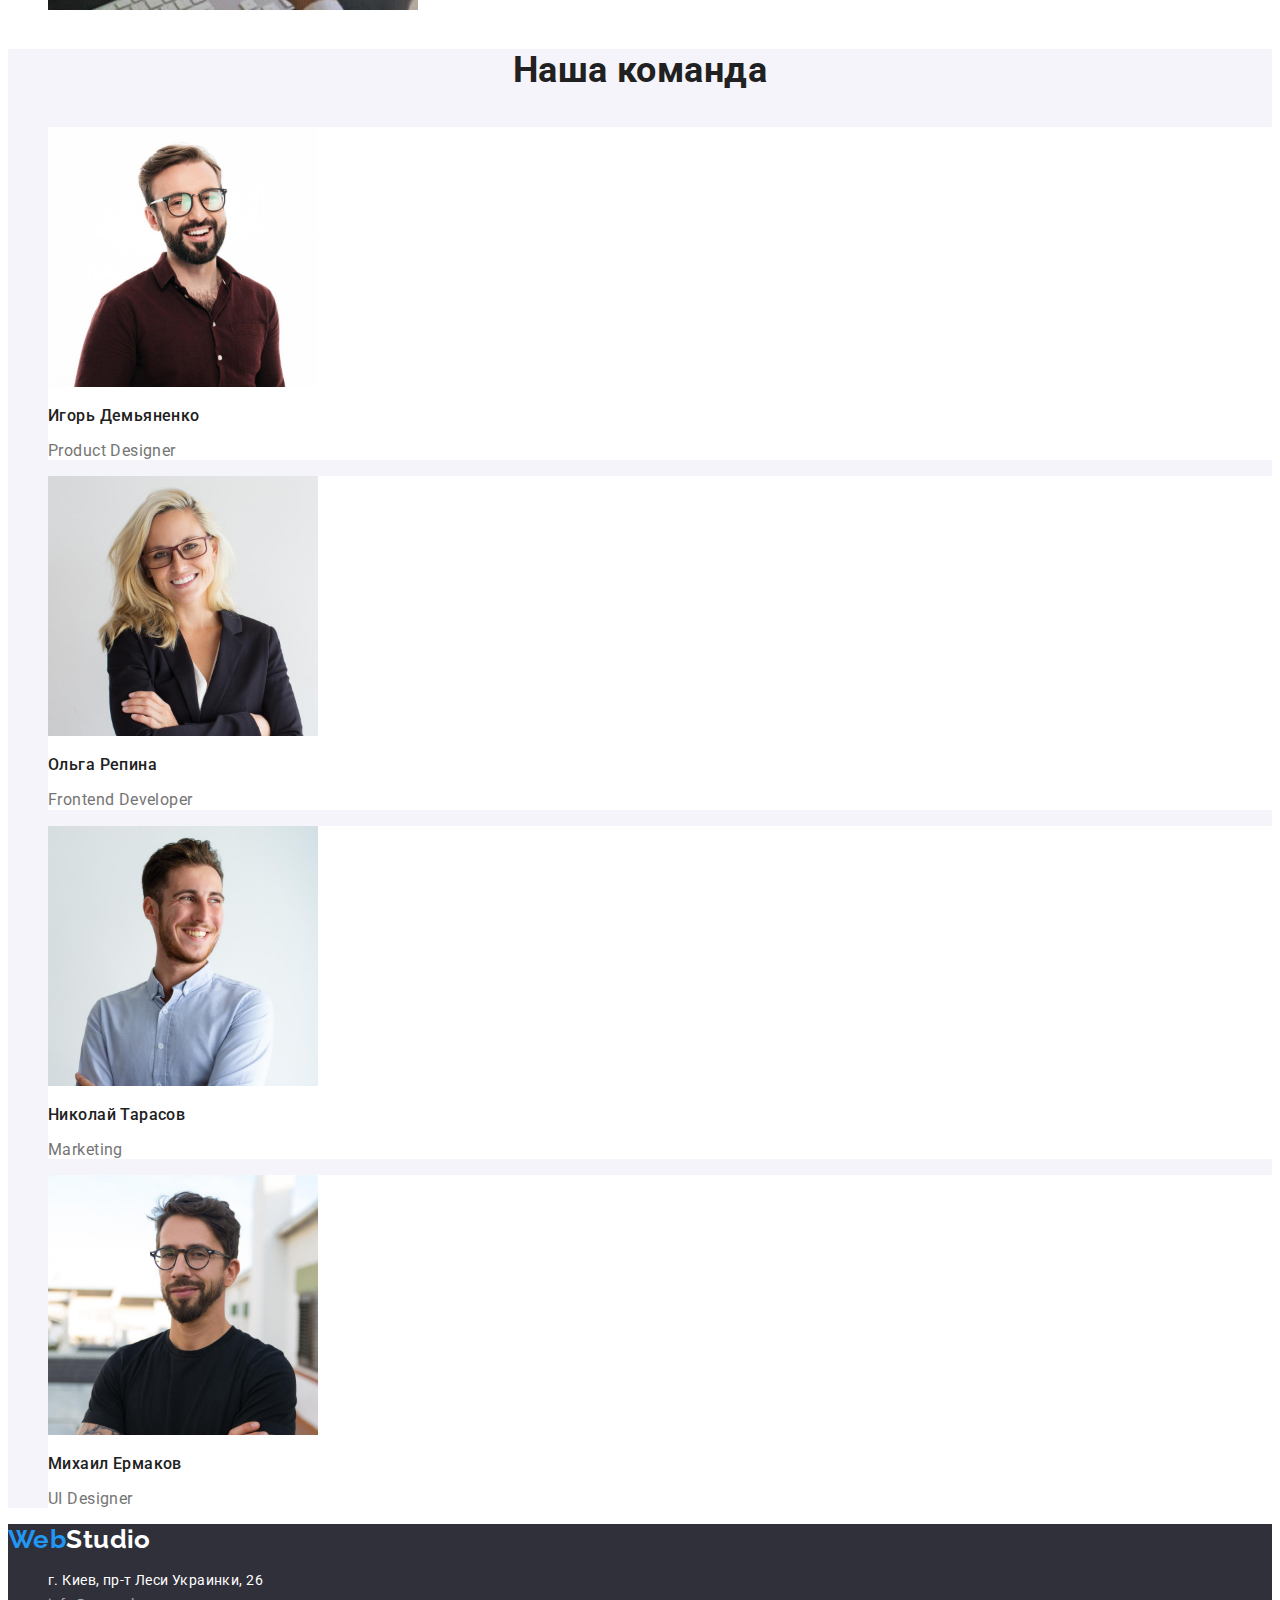
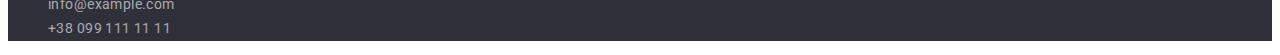
==== commit 47db4153: "correction" ====
--- a/index.html
+++ b/index.html
@@ -37,14 +37,14 @@
     <main>
         <!-- Герой -->
         <section class="hero">
-            <h1 class="hero-title">Эффективные решения для вашего бизнеса</h1>
+            <h1 class="hero-title">эффективные решения для вашего бизнеса</h1>
             <button type="button" class="button">Заказать услугу</button>
         </section>
 
         <!-- качества -->
 
         <section class="section">
-            <h2 hidden>Принципы работы</h2>
+            <h2 class="hidden">Принципы работы</h2>
 
             <ul class="list-works list">
                 <li>
@@ -77,9 +77,12 @@
         <section class="featurs">
             <h3 class="featurs-title">Чем мы занимаемся</h3>
             <ul class="images list">
-                <li><img src="./images/img1.jpg" alt="веб приложения" width="370"> </li>
-                <li><img src="./images/img2.jpg" alt="мобильные приложения" width="370"> </li>
-                <li><img src="./images/img3.jpg" alt="дизайнерские решения" width="370"> </li>
+                <li><img src="./images/img1.jpg" alt="веб приложения" width="370" height="294">
+                </li>
+                <li><img src="./images/img2.jpg" alt="мобильные приложения" width="370" height="294">
+                </li>
+                <li><img src="./images/img3.jpg" alt="дизайнерские решения" width="370" height="294">
+                </li>
             </ul>
         </section>
 
--- a/styles/styles.css
+++ b/styles/styles.css
@@ -1,8 +1,8 @@
 :root {
   --primary-text-color: #757575;
   --title-text-color: #212121;
-  --current-color: #2196f3;
-  --accent-color: #2717e4;
+  --current-color: ;
+  --accent-color: #2196f3;
   --white-color: #ffffff;
   --background-color: #2f303a;
   --bg-color-button: #188ce8;
@@ -13,8 +13,9 @@
 body {
   font-family: 'Roboto', sans-serif;
   letter-spacing: 0.03em;
+  font-size: 14px;
   color: var(--title-text-color);
-  background-color: #ffffff;
+  background-color: var(--white-color);
 }
 
 /* Logo */
@@ -29,14 +30,13 @@
 }
 
 .web {
-  color: #2196f3;
+  color: var(--accent-color);
 }
 
 /* site nav */
 
 .site-nav .link {
   font-weight: 500;
-  font-size: 14px;
   line-height: 1.14;
   letter-spacing: 0.02em;
   color: var(--title-text-color);
@@ -53,7 +53,7 @@
 }
 
 .site-nav .current {
-  color: var(--current-color);
+  color: var(--accent-color);
 }
 
 /* Contacts */
@@ -61,7 +61,6 @@
 .contacts .link {
   color: var(--primary-text-color);
   font-weight: 500;
-  font-size: 14px;
   line-height: 1.14;
   letter-spacing: 0.02em;
 
@@ -84,6 +83,7 @@
   font-size: 44px;
   line-height: 1.36;
   letter-spacing: 0.06em;
+  text-transform: uppercase;
   text-align: center;
   color: var(--white-color);
 }
@@ -96,7 +96,7 @@
   line-height: 1.88;
   letter-spacing: 0.06em;
   color: var(--white-color);
-  background-color: var(--current-color);
+  background-color: var(--accent-color);
   box-shadow: 0px 4px 4px rgba(0, 0, 0, 0.15);
   border-radius: 4px;
 }
@@ -106,15 +106,30 @@
   background-color: var(--bg-color-button);
 }
 
+/* скрытие заголовка */
+
+.hidden {
+  position: absolute;
+  width: 1px;
+  height: 1px;
+  margin: -1px;
+  border: 0;
+  padding: 0;
+
+  white-space: nowrap;
+  clip-path: inset(100%);
+  clip: rect(0 0 0 0);
+  overflow: hidden;
+}
+
 /* section */
 
 .section-title {
-  font-size: 14px;
   line-height: 1.14;
+  text-transform: uppercase;
 }
 
 .title {
-  font-size: 14px;
   line-height: 1.71;
   color: var(--primary-text-color);
 }
@@ -123,7 +138,6 @@
 
 .featurs-title,
 .team-title {
-  font-weight: 700;
   font-size: 36px;
   line-height: 1.17;
   text-align: center;
@@ -167,20 +181,13 @@
 
 .address-list .map {
   font-style: normal;
-  font-size: 14px;
   line-height: 1.71;
   color: var(--white-color);
   text-decoration: none;
-}
-
-.address-list .map:hover,
-.address-list .map:focus {
-  color: var(--accent-color);
 }
 
 .address-list .mail-tel {
   font-style: normal;
-  font-size: 14px;
   line-height: 1.71;
   color: var(--mail-tel-color);
   text-decoration: none;
@@ -193,8 +200,10 @@
 
 /* Портфолио */
 
+/* кнопки-фильтры */
+
 .button-filter {
-  font-weight: 500;
+  font-family: inherit;
   font-size: 16px;
   line-height: 1.62;
   text-align: center;
@@ -205,9 +214,30 @@
 
 .button-filter:hover,
 .button-filter:focus {
-  background-color: var(--current-color);
+  color: var(--white-color);
+  background-color: var(--accent-color);
+}
+
+/* active button */
+
+.active {
+  color: var(--white-color);
+  background-color: var(--accent-color);
 }
 
 .project {
   background-color: var(--white-color);
 }
+
+.project-title {
+  font-weight: 700;
+  font-size: 18px;
+  line-height: 2;
+  letter-spacing: 0.06em;
+}
+
+.project-desc {
+  font-size: 16px;
+  line-height: 1.88;
+  color: var(--primary-text-color);
+}
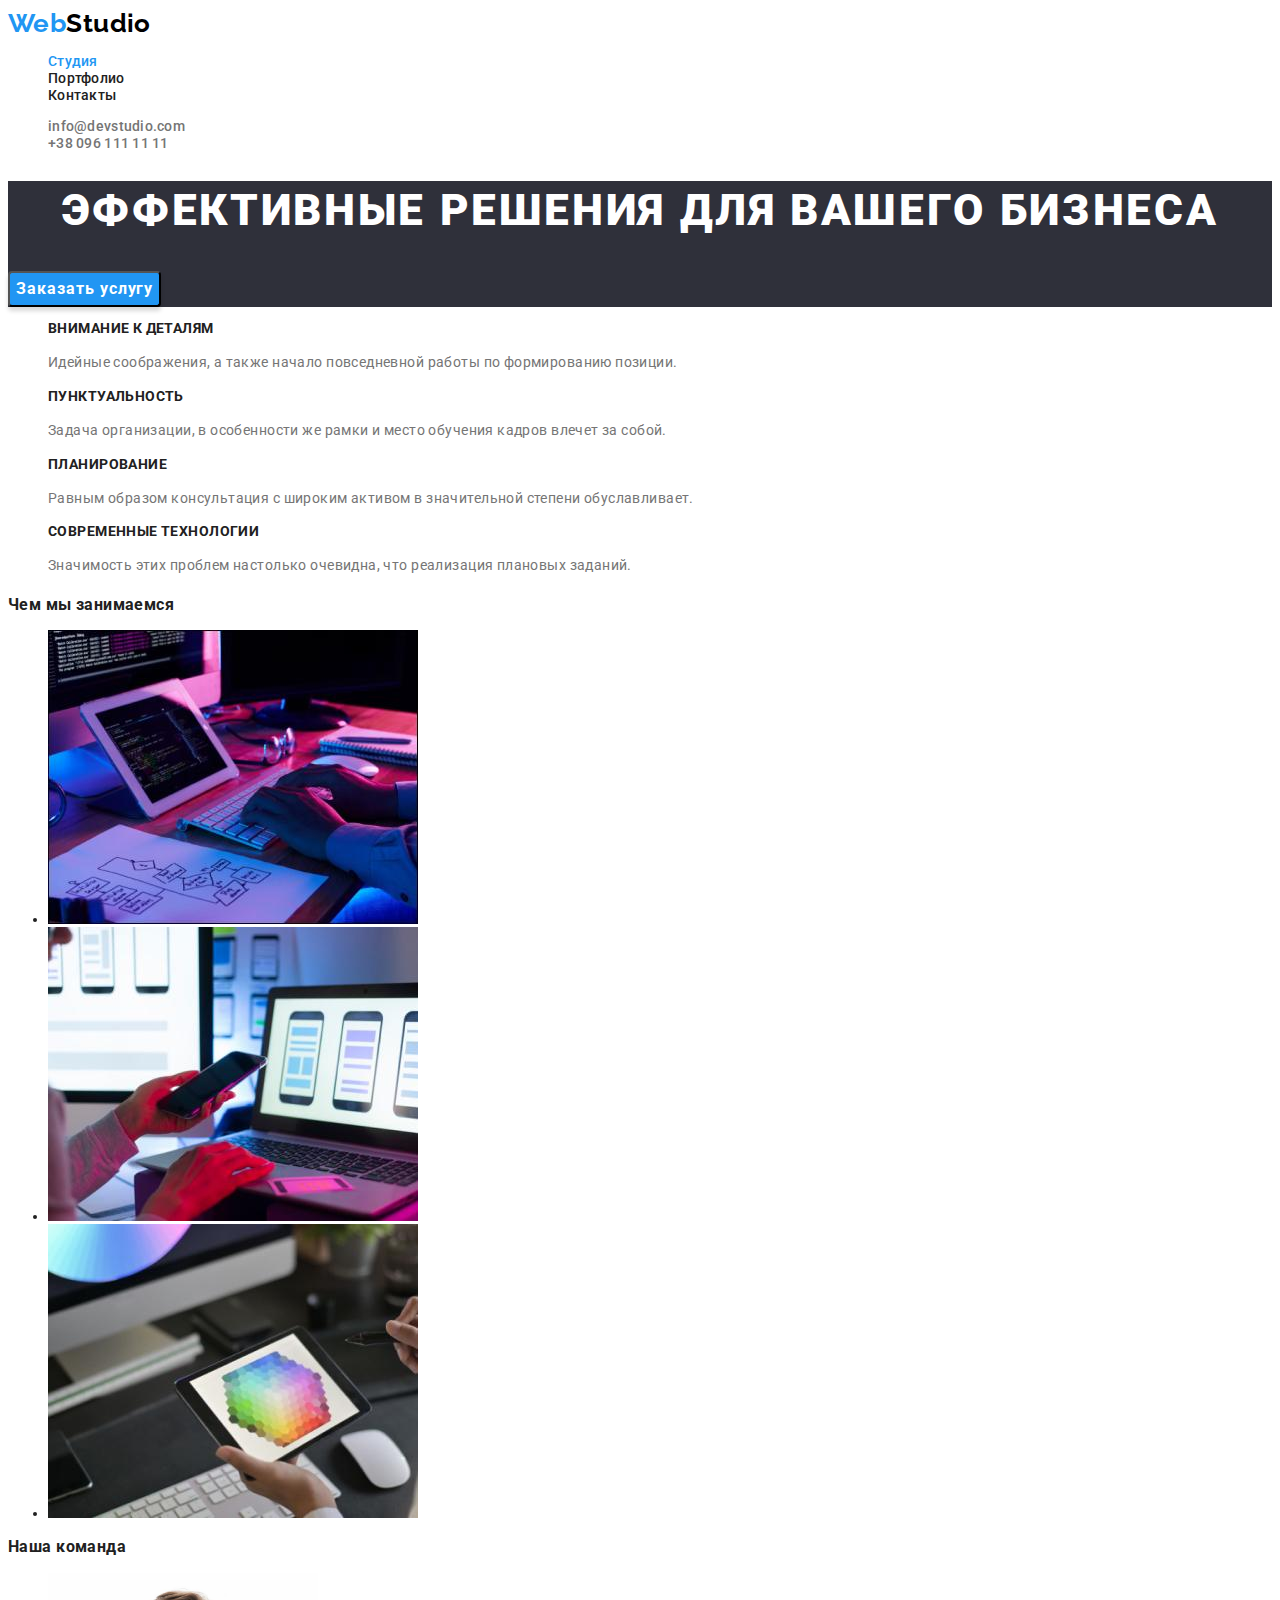
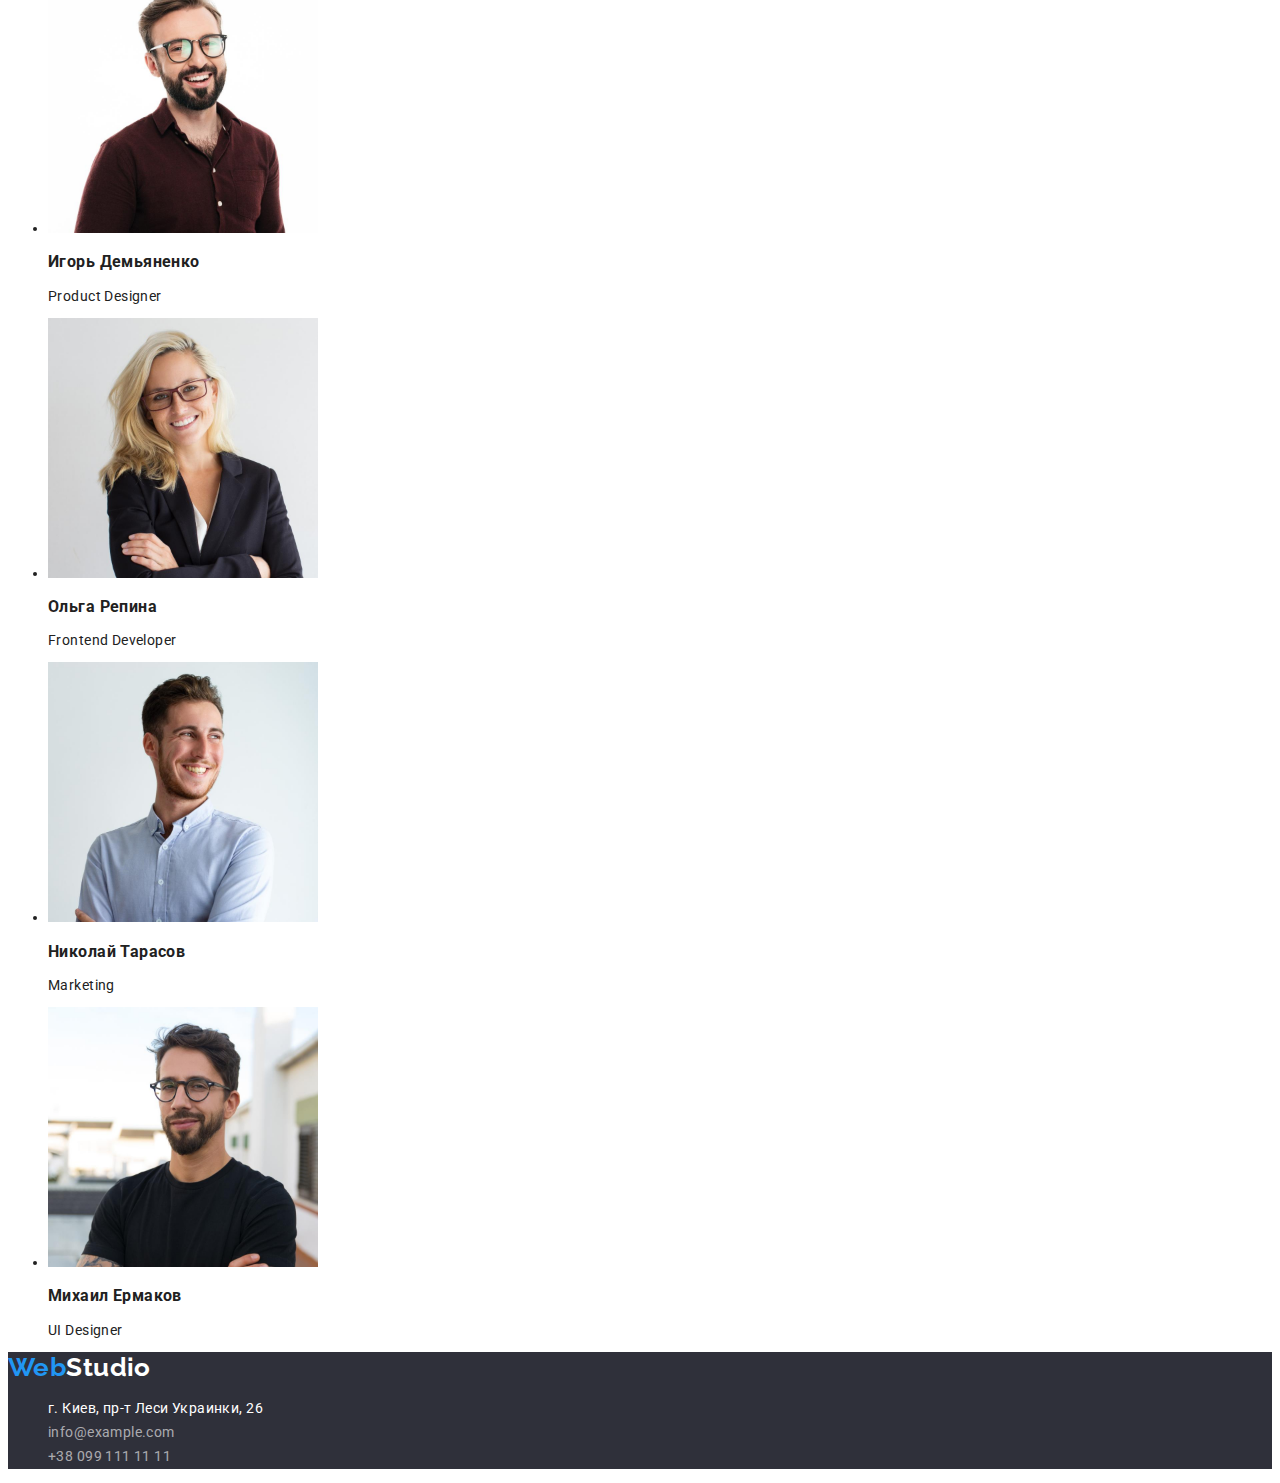
==== commit 5fef3c63: "img change" ====
--- a/index.html
+++ b/index.html
@@ -71,50 +71,44 @@
                 </li>
 
             </ul>
-        </section>
+            <section>
+                <h3>Чем мы занимаемся</h3>
+                <ul>
+                    <li><img src="./images/job/webapp.jpg" alt="веб приложения" width="370"> </li>
+                    <li><img src="./images/job/mobapp.jpg" alt="мобильные приложения" width="370"> </li>
+                    <li><img src="./images/job/design.jpg" alt="дизайнерские решения" width="370"> </li>
+                </ul>
+            </section>
 
-        <!-- чем мы занимаемся -->
-        <section class="featurs">
-            <h3 class="featurs-title">Чем мы занимаемся</h3>
-            <ul class="images list">
-                <li><img src="./images/img1.jpg" alt="веб приложения" width="370" height="294">
-                </li>
-                <li><img src="./images/img2.jpg" alt="мобильные приложения" width="370" height="294">
-                </li>
-                <li><img src="./images/img3.jpg" alt="дизайнерские решения" width="370" height="294">
-                </li>
-            </ul>
-        </section>
+            <!-- наша команда -->
+            <section>
+                <h3>Наша команда</h3>
+                <ul>
+                    <li>
+                        <img src="./images/team/cardteam1.jpg" alt="Продукт дизайнер" width="270">
+                        <h3>Игорь Демьяненко</h3>
+                        <p>Product Designer</p>
+                    </li>
 
-        <!-- наша команда -->
-        <section class="team">
-            <h3 class="team-title">Наша команда</h3>
-            <ul class="our-team list">
-                <li class="image-list">
-                    <img src="./images/cardteam1.jpg" alt="Продукт дизайнер" width="270">
-                    <h3 class="team-member">Игорь Демьяненко</h3>
-                    <p class="position">Product Designer</p>
-                </li>
+                    <li>
+                        <img src="./images/team/cardteam2.jpg" alt="Фронтэнд бэкэнд разработчик" width="270">
+                        <h3>Ольга Репина</h3>
+                        <p>Frontend Developer</p>
+                    </li>
 
-                <li class="image-list">
-                    <img src="./images/cardteam2.jpg" alt="Фронтэнд бэкэнд разработчик" width="270">
-                    <h3 class="team-member">Ольга Репина</h3>
-                    <p class="position">Frontend Developer</p>
-                </li>
+                    <li>
+                        <img src="./images/team/cardteam3.jpg" alt="Маркетинг" width="270">
+                        <h3>Николай Тарасов</h3>
+                        <p>Marketing</p>
+                    </li>
 
-                <li class="image-list">
-                    <img src="./images/cardteam3.jpg" alt="Маркетинг" width="270">
-                    <h3 class="team-member">Николай Тарасов</h3>
-                    <p class="position">Marketing</p>
-                </li>
-
-                <li class="image-list">
-                    <img src="./images/cardteam4.jpg" alt="UI дизайнер" width="270">
-                    <h3 class="team-member">Михаил Ермаков</h3>
-                    <p class="position">UI Designer</p>
-                </li>
-            </ul>
-        </section>
+                    <li>
+                        <img src="./images/team/cardteam4.jpg" alt="UI дизайнер" width="270">
+                        <h3>Михаил Ермаков</h3>
+                        <p>UI Designer</p>
+                    </li>
+                </ul>
+            </section>
 
     </main>
 
--- a/styles/styles.css
+++ b/styles/styles.css
@@ -1,7 +1,6 @@
 :root {
   --primary-text-color: #757575;
   --title-text-color: #212121;
-  --current-color: ;
   --accent-color: #2196f3;
   --white-color: #ffffff;
   --background-color: #2f303a;
@@ -90,7 +89,6 @@
 
 .button {
   font-family: inherit;
-  /* font-style: normal; */
   font-weight: 700;
   font-size: 16px;
   line-height: 1.88;
@@ -125,11 +123,13 @@
 /* section */
 
 .section-title {
+  font-size: 14px;
   line-height: 1.14;
   text-transform: uppercase;
 }
 
 .title {
+  font-size: 14px;
   line-height: 1.71;
   color: var(--primary-text-color);
 }
@@ -204,6 +204,7 @@
 
 .button-filter {
   font-family: inherit;
+  font-weight: 500;
   font-size: 16px;
   line-height: 1.62;
   text-align: center;
